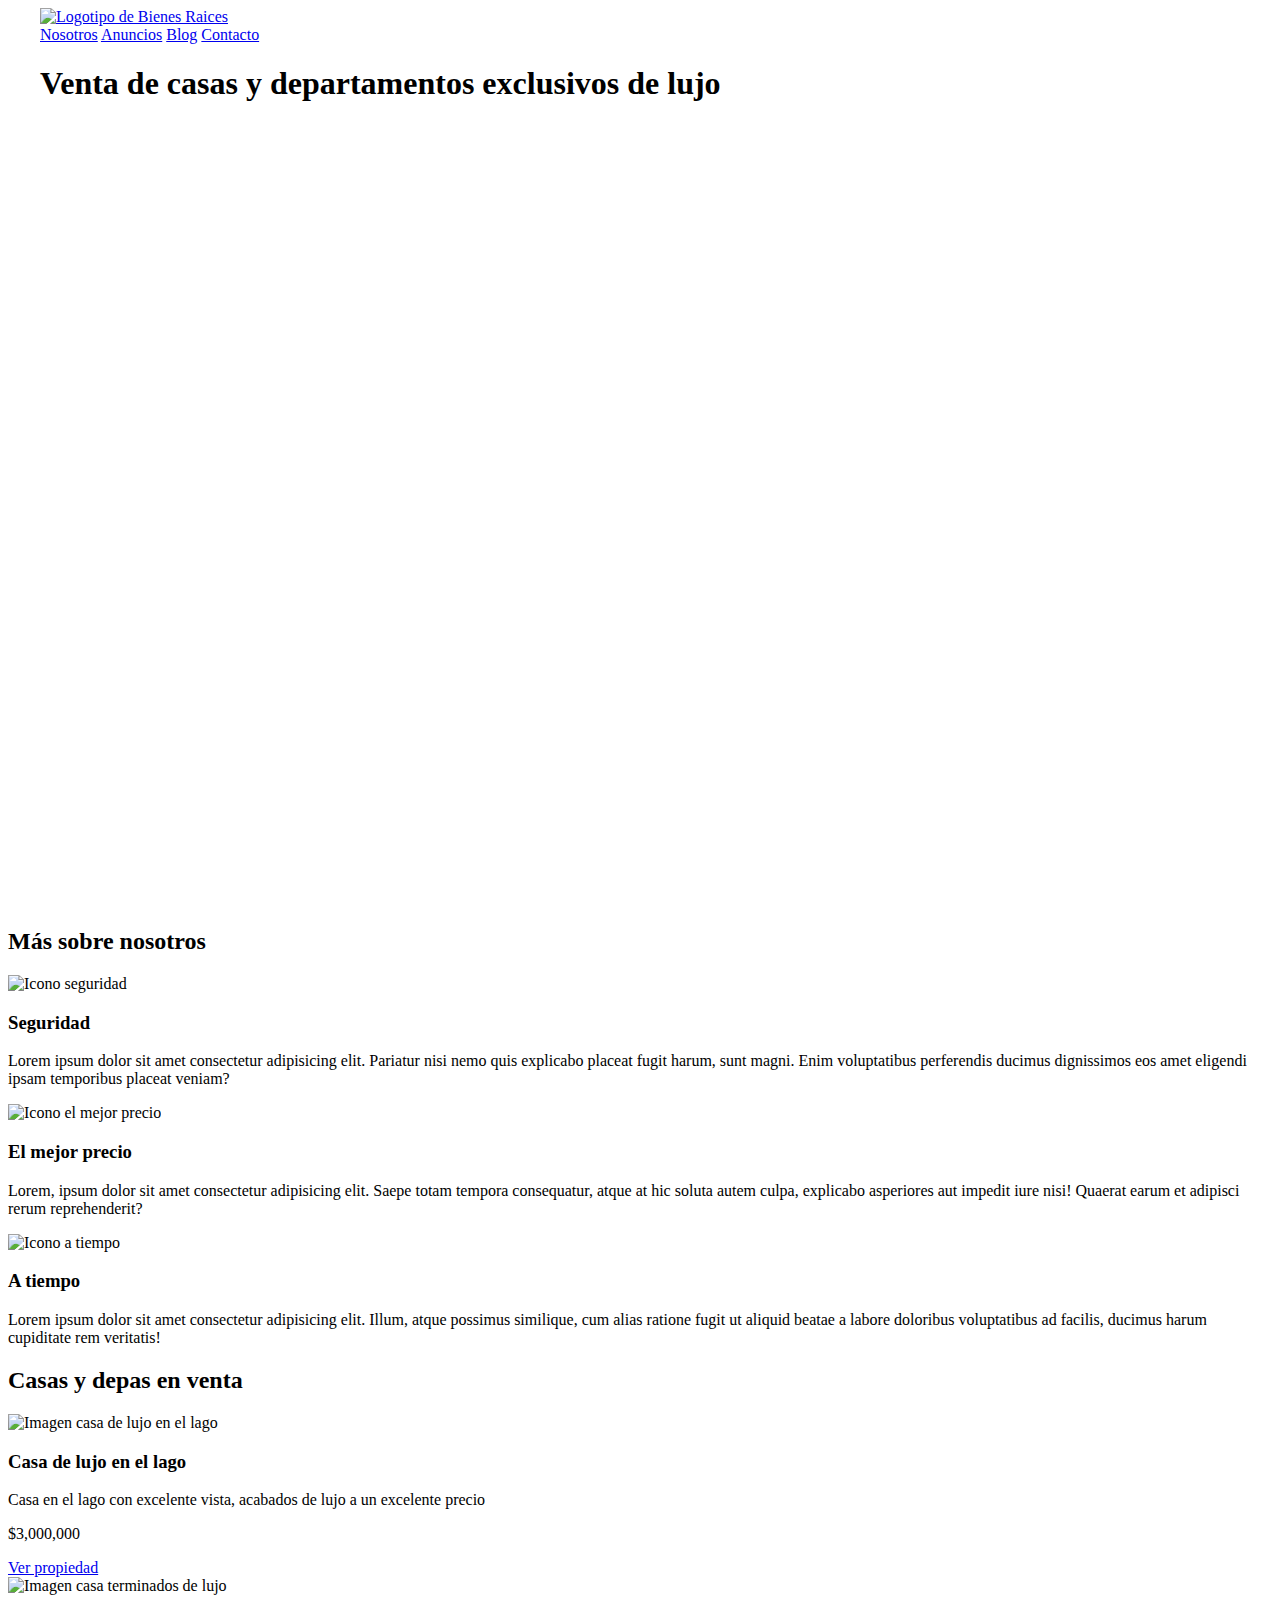
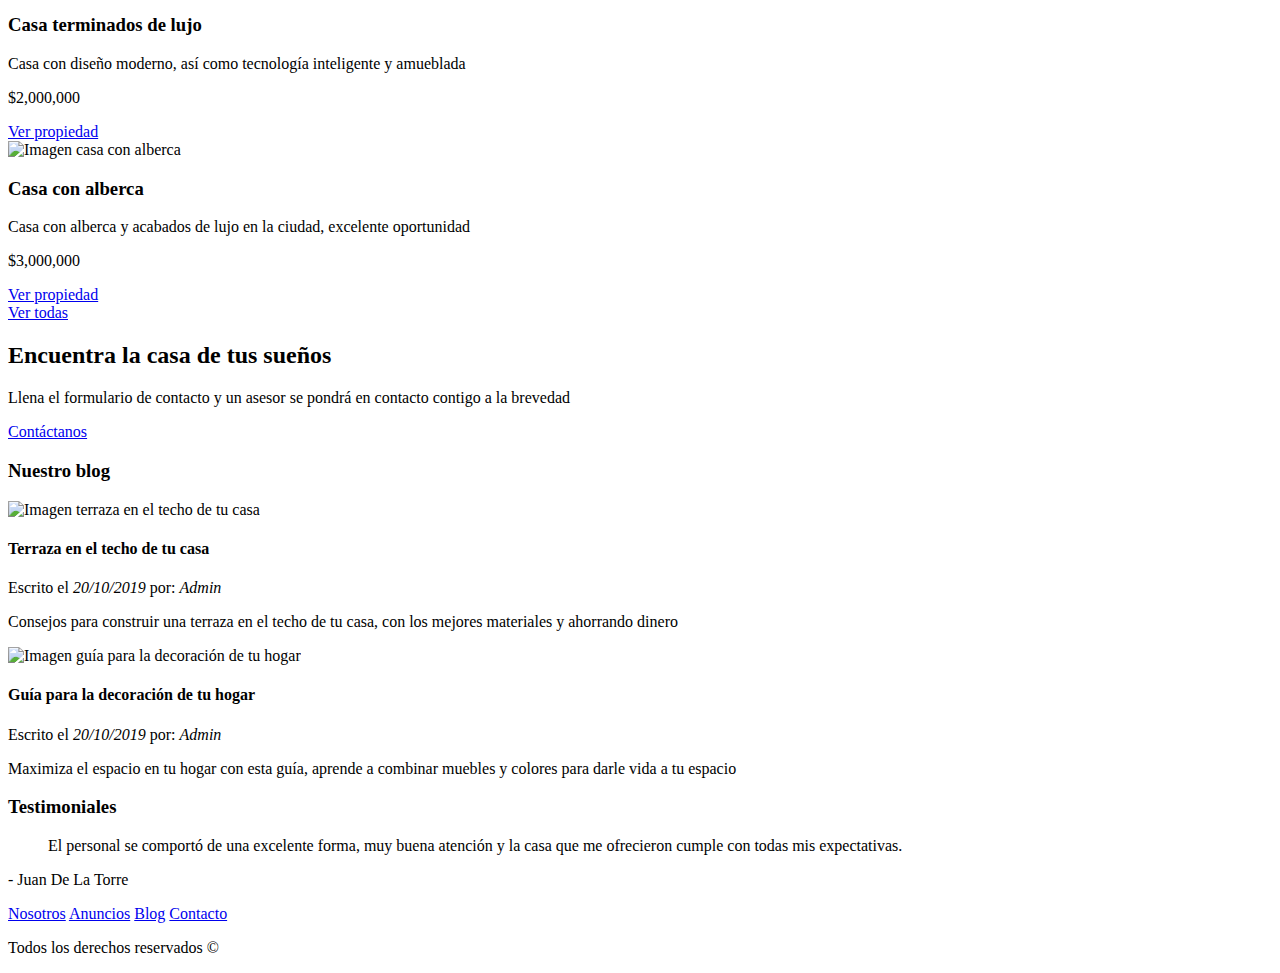
==== index.html @ c9dd0dba "Added CSS" ====
<!DOCTYPE html>
<html lang="en">
<head>
    <meta charset="UTF-8">
    <meta name="viewport" content="width=device-width, initial-scale=1.0">
    <title>Bienes Raices</title>
    <link rel="stylesheet" href="css/styles.css">
</head>
<body>
    <header class="site-header start">
        <div class="container">
            <div class="bar">
                <a href="/">
                    <img src="img/logo.svg" alt="Logotipo de Bienes Raices">
                </a>
                <nav>
                    <a href="nosotros.html">Nosotros</a>   
                    <a href="anuncios.html">Anuncios</a>
                    <a href="blog.html">Blog</a>
                    <a href="contacto.html">Contacto</a>
                </nav>
            </div>
            <h1>Venta de casas y departamentos exclusivos de lujo</h1>
        </div>
    </header>
    <section>
        <h2>Más sobre nosotros</h2>
        <div>
            <img src="/img/icono1.svg" alt="Icono seguridad">
            <h3 class="header">Seguridad</h3>
            <p>Lorem ipsum dolor sit amet consectetur adipisicing elit. Pariatur nisi nemo quis explicabo placeat fugit harum, sunt magni. Enim voluptatibus perferendis ducimus dignissimos eos amet eligendi ipsam temporibus placeat veniam?</p>
        </div>
        <div>
            <img src="/img/icono2.svg" alt="Icono el mejor precio">
            <h3 class="header">El mejor precio</h3>
            <p>Lorem, ipsum dolor sit amet consectetur adipisicing elit. Saepe totam tempora consequatur, atque at hic soluta autem culpa, explicabo asperiores aut impedit iure nisi! Quaerat earum et adipisci rerum reprehenderit?</p>
        </div>
        <div>
            <img src="/img/icono3.svg" alt="Icono a tiempo">
            <h3 class="header">A tiempo</h3>
            <p>Lorem ipsum dolor sit amet consectetur adipisicing elit. Illum, atque possimus similique, cum alias ratione fugit ut aliquid beatae a labore doloribus voluptatibus ad facilis, ducimus harum cupiditate rem veritatis!</p>
        </div>
    </section>
    <main>
        <h2>Casas y depas en venta</h2>
        <div>
            <img src="/img/anuncio1.jpg" alt="Imagen casa de lujo en el lago">
            <h3>Casa de lujo en el lago</h3>
            <p>Casa en el lago con excelente vista, acabados de lujo a un excelente precio</p>
            <p>$3,000,000</p>
            <a href="#">Ver propiedad</a>
        </div>
        <div>
            <img src="/img/anuncio2.jpg" alt="Imagen casa terminados de lujo">
            <h3>Casa terminados de lujo</h3>
            <p>Casa con diseño moderno, así como tecnología inteligente y amueblada</p>
            <p>$2,000,000</p>
            <a href="#">Ver propiedad</a>
        </div>
        <div>
            <img src="/img/anuncio3.jpg" alt="Imagen casa con alberca">
            <h3>Casa con alberca</h3>
            <p>Casa con alberca y acabados de lujo en la ciudad, excelente oportunidad</p>
            <p>$3,000,000</p>
            <a href="#">Ver propiedad</a>
        </div>
        <a href="anuncios.html">Ver todas</a>
    </main>
    <section>
        <h2>Encuentra la casa de tus sueños</h2>
        <p>Llena el formulario de contacto y un asesor se pondrá en contacto contigo a la brevedad</p>
        <a href="contacto.html">Contáctanos</a>
    </section>
    <section>
        <h3>Nuestro blog</h3>
        <article>
            <img src="/img/blog1.jpg" alt="Imagen terraza en el techo de tu casa">
            <h4>Terraza en el techo de tu casa</h4>
            <p>Escrito el <em>20/10/2019</em> por: <em>Admin</em></p>
            <p>Consejos para construir una terraza en el techo de tu casa, con los mejores materiales y ahorrando dinero</p>
        </article>
        <article>
            <img src="/img/blog2.jpg" alt="Imagen guía para la decoración de tu hogar">
            <h4>Guía para la decoración de tu hogar</h4>
            <p>Escrito el <em>20/10/2019</em> por: <em>Admin</em></p>
            <p>Maximiza el espacio en tu hogar con esta guía, aprende a combinar muebles y colores para darle vida a tu espacio</p>
        </article>
    </section>
    <section>
        <h3>Testimoniales</h3>
        <blockquote>El personal se comportó de una excelente forma, muy buena atención y la casa que me ofrecieron cumple con todas mis expectativas.</blockquote>
        <p>- Juan De La Torre</p>
    </section>
    <a href="nosotros.html">Nosotros</a>
    <a href="anuncios.html">Anuncios</a>
    <a href="blog.html">Blog</a>
    <a href="contacto.html">Contacto</a>
    <p>Todos los derechos reservados &copy;</p>
</body>
</html>
---- css/styles.css ----
.site-header.start {
    background-image: url(../img/header.jpg);
    background-position: center center;
    height: 100vh;
    min-height: 600px;
}

.container {
    max-width: 1200px;
    margin: 0 auto;
}
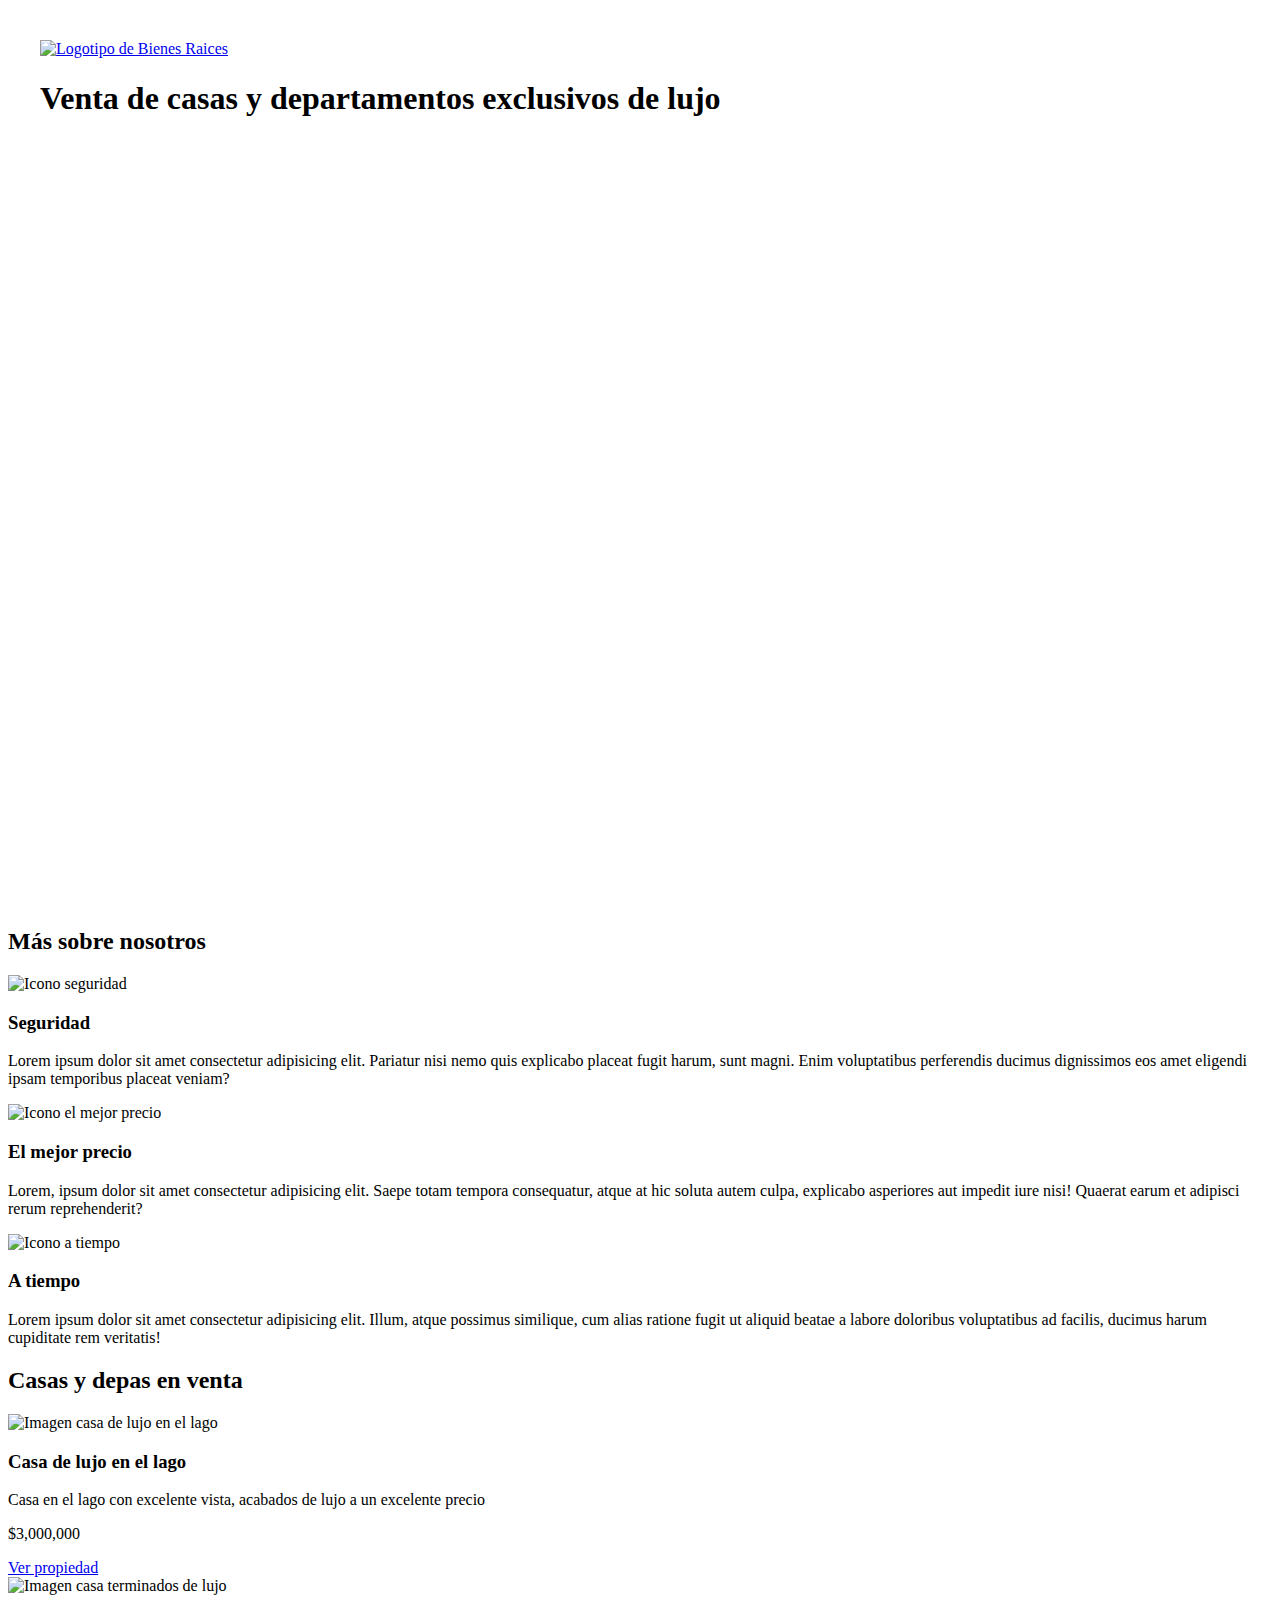
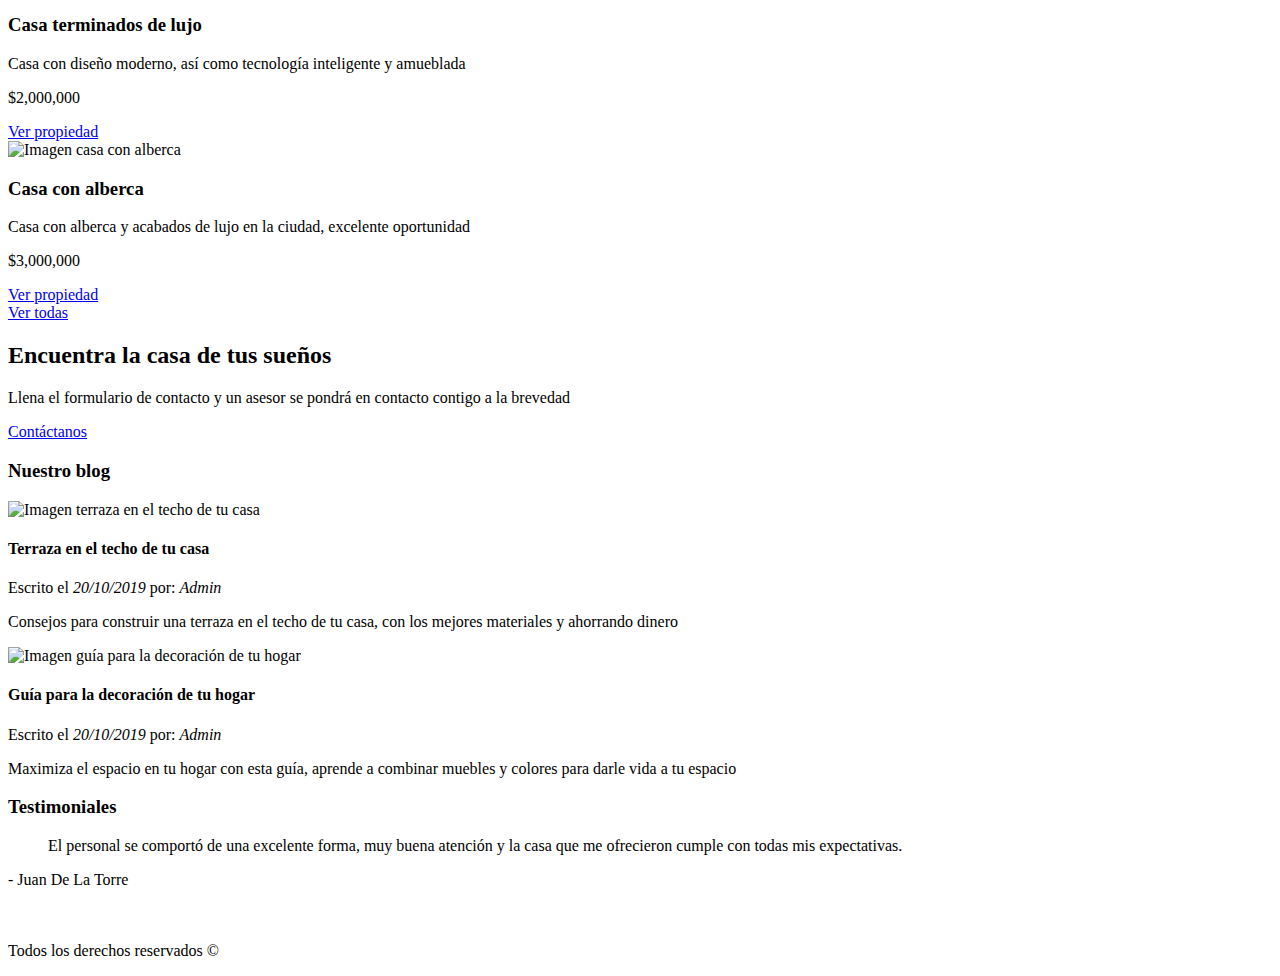
==== commit 04d11183: "Added sections and header style" ====
--- a/index.html
+++ b/index.html
@@ -13,7 +13,7 @@
                 <a href="/">
                     <img src="img/logo.svg" alt="Logotipo de Bienes Raices">
                 </a>
-                <nav>
+                <nav class="navigation">
                     <a href="nosotros.html">Nosotros</a>   
                     <a href="anuncios.html">Anuncios</a>
                     <a href="blog.html">Blog</a>
@@ -91,10 +91,14 @@
         <blockquote>El personal se comportó de una excelente forma, muy buena atención y la casa que me ofrecieron cumple con todas mis expectativas.</blockquote>
         <p>- Juan De La Torre</p>
     </section>
-    <a href="nosotros.html">Nosotros</a>
-    <a href="anuncios.html">Anuncios</a>
-    <a href="blog.html">Blog</a>
-    <a href="contacto.html">Contacto</a>
-    <p>Todos los derechos reservados &copy;</p>
+    <footer>
+        <nav class="navigation">
+            <a href="nosotros.html">Nosotros</a>
+            <a href="anuncios.html">Anuncios</a>
+            <a href="blog.html">Blog</a>
+            <a href="contacto.html">Contacto</a>
+        </nav>
+        <p>Todos los derechos reservados &copy;</p>
+    </footer>
 </body>
 </html>--- a/css/styles.css
+++ b/css/styles.css
@@ -1,6 +1,7 @@
 .site-header.start {
     background-image: url(../img/header.jpg);
     background-position: center center;
+    background-size: cover;
     height: 100vh;
     min-height: 600px;
 }
@@ -8,4 +9,26 @@
 .container {
     max-width: 1200px;
     margin: 0 auto;
+}
+
+.bar {
+    display: flex;
+    justify-content: space-between;
+    align-items: center;
+    padding-top: 30px;
+}
+
+.navigation a {
+    color: white;
+    text-decoration: none;
+    font-size: 18px;
+    margin-right: 20px;
+}
+
+.navigation a:last-of-type {
+    margin: 0;
+}
+
+.navigation a:hover {
+    color: #71b100;
 }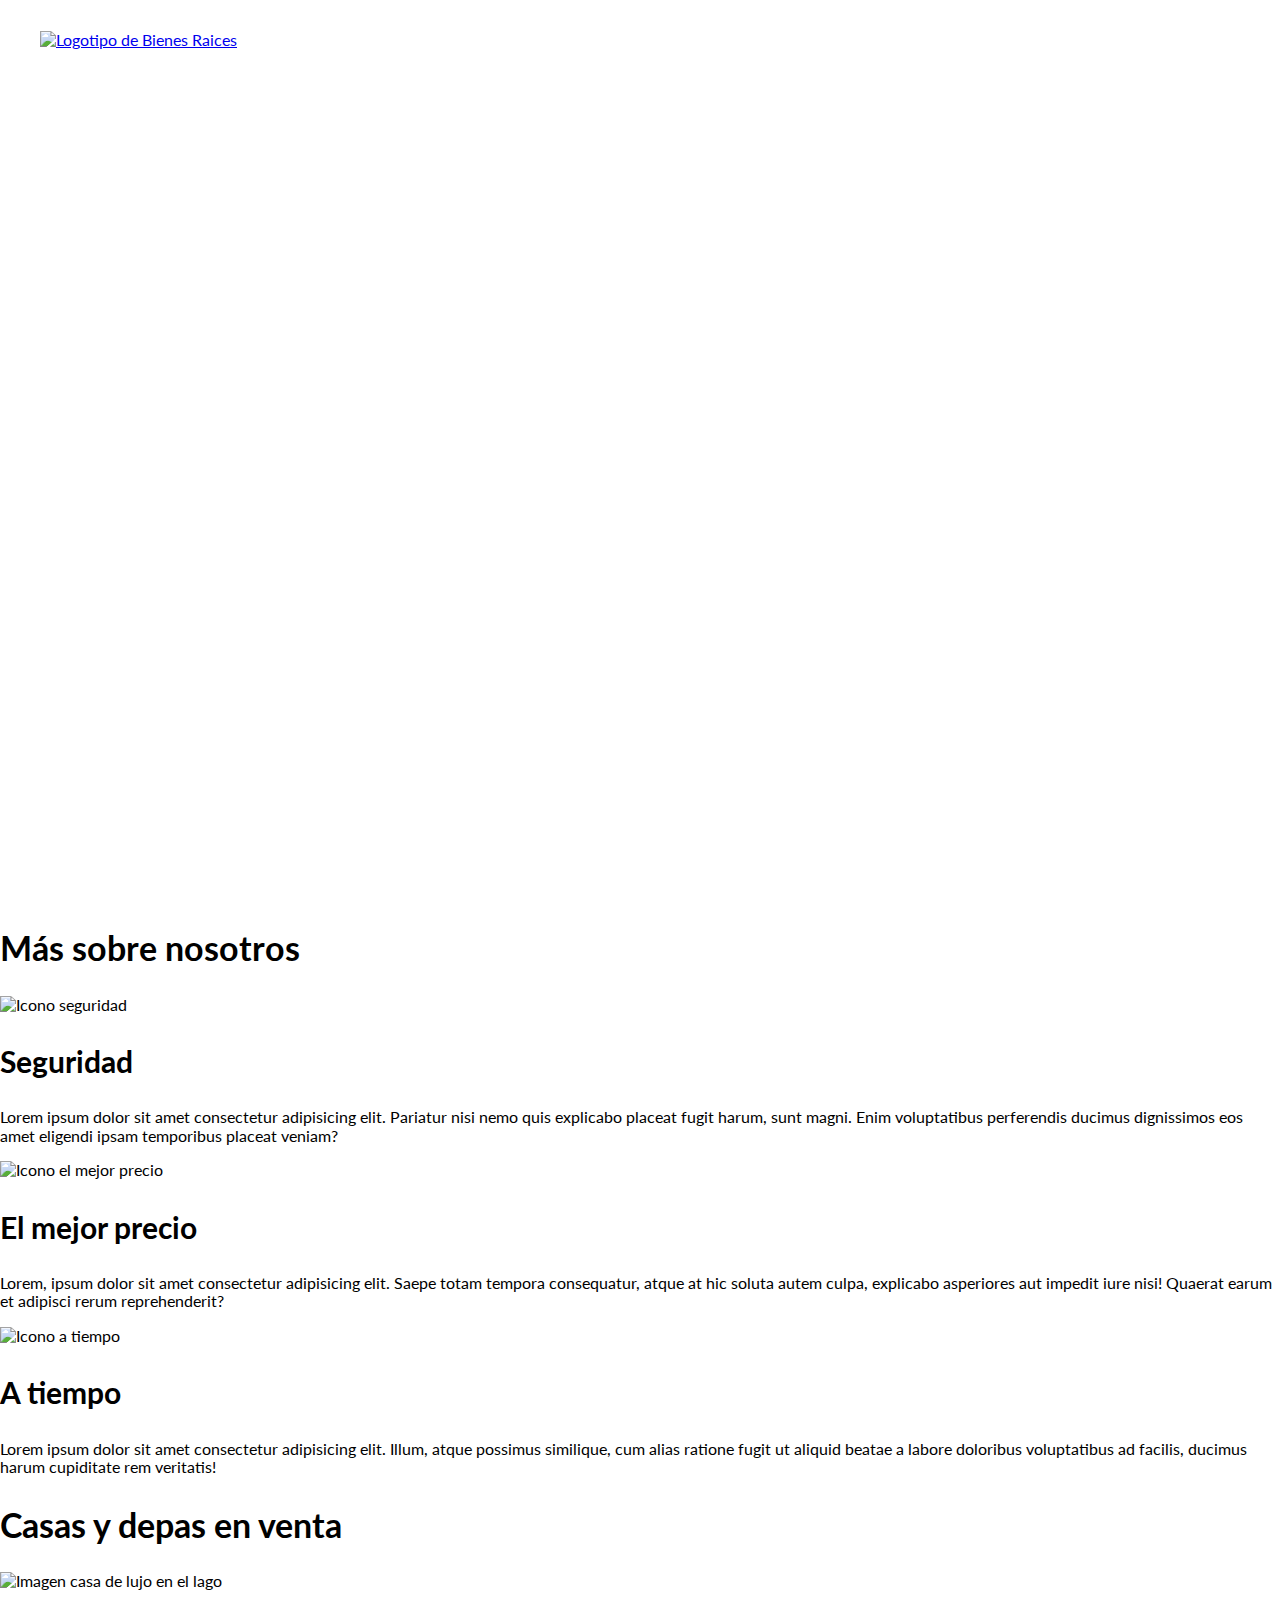
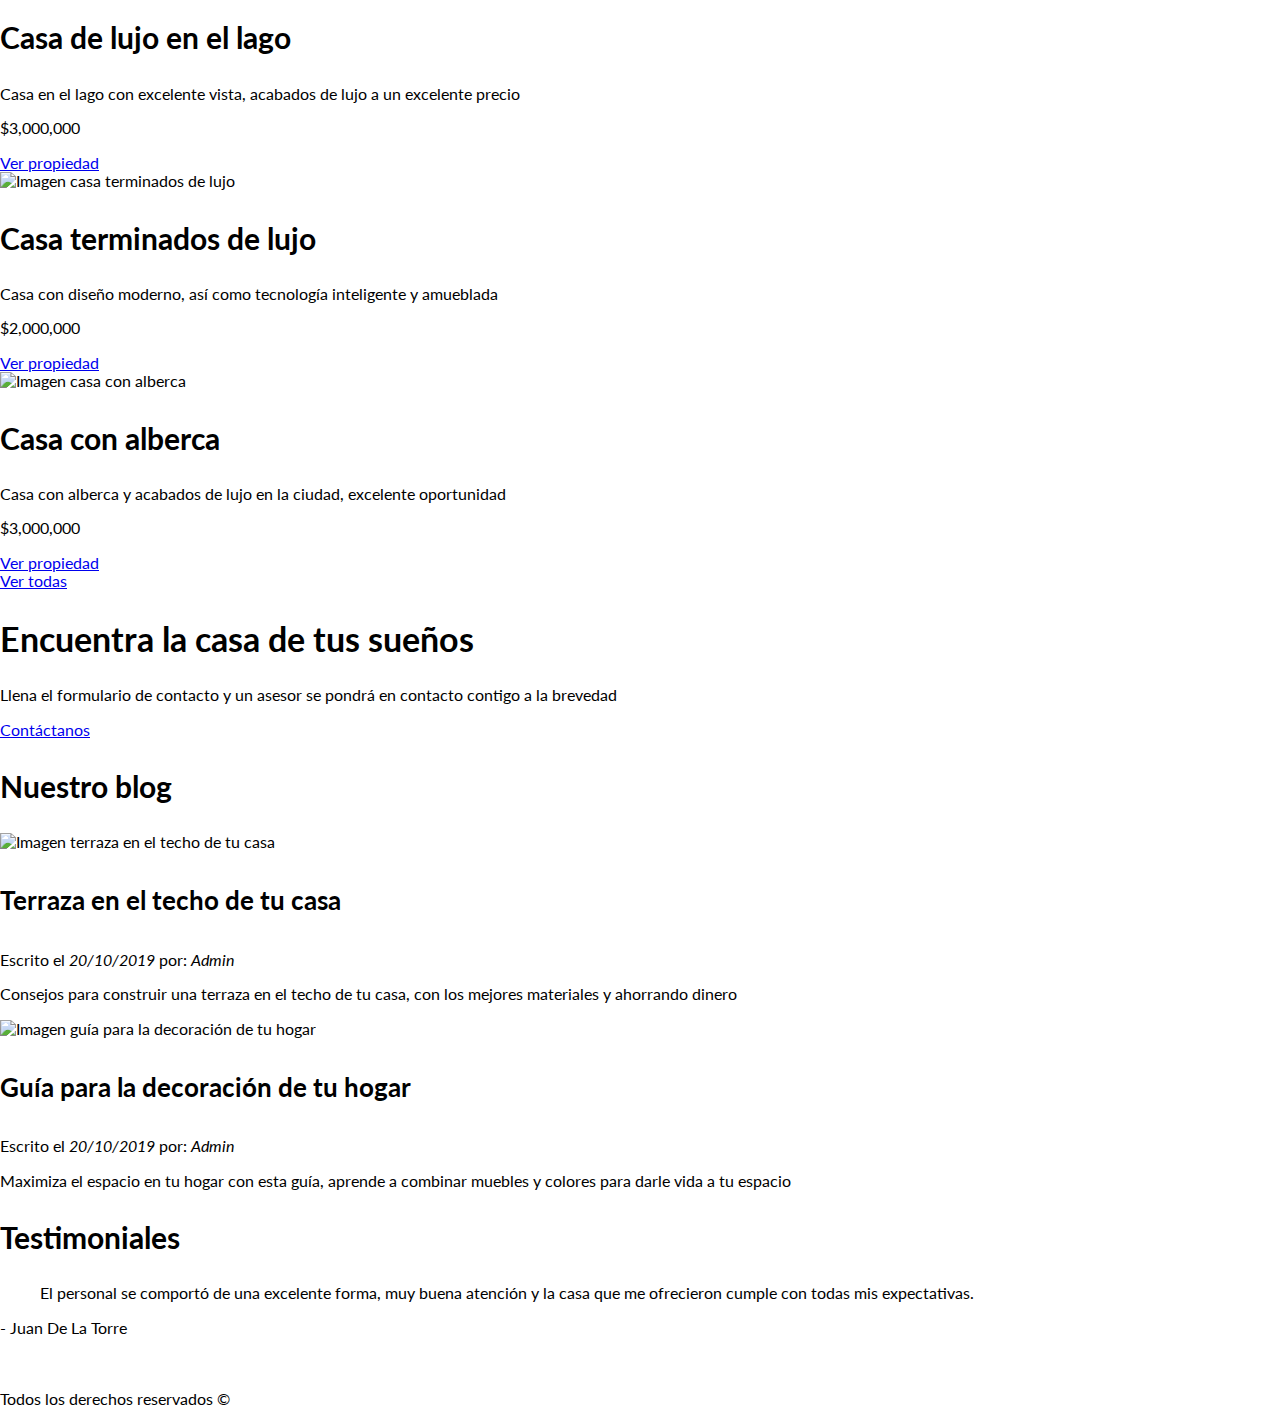
==== commit 72247af3: "Completed header implementation" ====
--- a/index.html
+++ b/index.html
@@ -4,11 +4,13 @@
     <meta charset="UTF-8">
     <meta name="viewport" content="width=device-width, initial-scale=1.0">
     <title>Bienes Raices</title>
+    <link rel="stylesheet" href="https://fonts.googleapis.com/css2?family=Lato:wght@300;400;700;900&display=swap">
+    <link rel="stylesheet" href="css/normalize.css">
     <link rel="stylesheet" href="css/styles.css">
 </head>
 <body>
     <header class="site-header start">
-        <div class="container">
+        <div class="container header-content">
             <div class="bar">
                 <a href="/">
                     <img src="img/logo.svg" alt="Logotipo de Bienes Raices">
--- a/css/styles.css
+++ b/css/styles.css
@@ -1,28 +1,67 @@
+html {
+    font-size: 62.5%;
+}
+
+body {
+    font-family: 'Lato', sans-serif;
+    font-size: 1.6rem;
+}
+
+h1 {
+    font-size: 3.8rem;
+}
+
+h2 {
+    font-size: 3.4rem;
+}
+
+h3 {
+    font-size: 3rem;
+}
+
+h4 {
+    font-size: 2.6rem;
+}
+
 .site-header.start {
     background-image: url(../img/header.jpg);
     background-position: center center;
     background-size: cover;
     height: 100vh;
-    min-height: 600px;
+    min-height: 60rem;
 }
 
 .container {
-    max-width: 1200px;
+    max-width: 120rem;
     margin: 0 auto;
+}
+
+.header-content {
+    height: 100%;
+    display: flex;
+    flex-direction: column;
+    justify-content: space-between;
+}
+
+.header-content h1 {
+    color: white;
+    padding-bottom: 2rem;
+    max-width: 60rem;
+    line-height: 2;
 }
 
 .bar {
     display: flex;
     justify-content: space-between;
     align-items: center;
-    padding-top: 30px;
+    padding-top: 3rem;
 }
 
 .navigation a {
     color: white;
     text-decoration: none;
-    font-size: 18px;
-    margin-right: 20px;
+    font-size: 1.8rem;
+    margin-right: 2rem;
 }
 
 .navigation a:last-of-type {
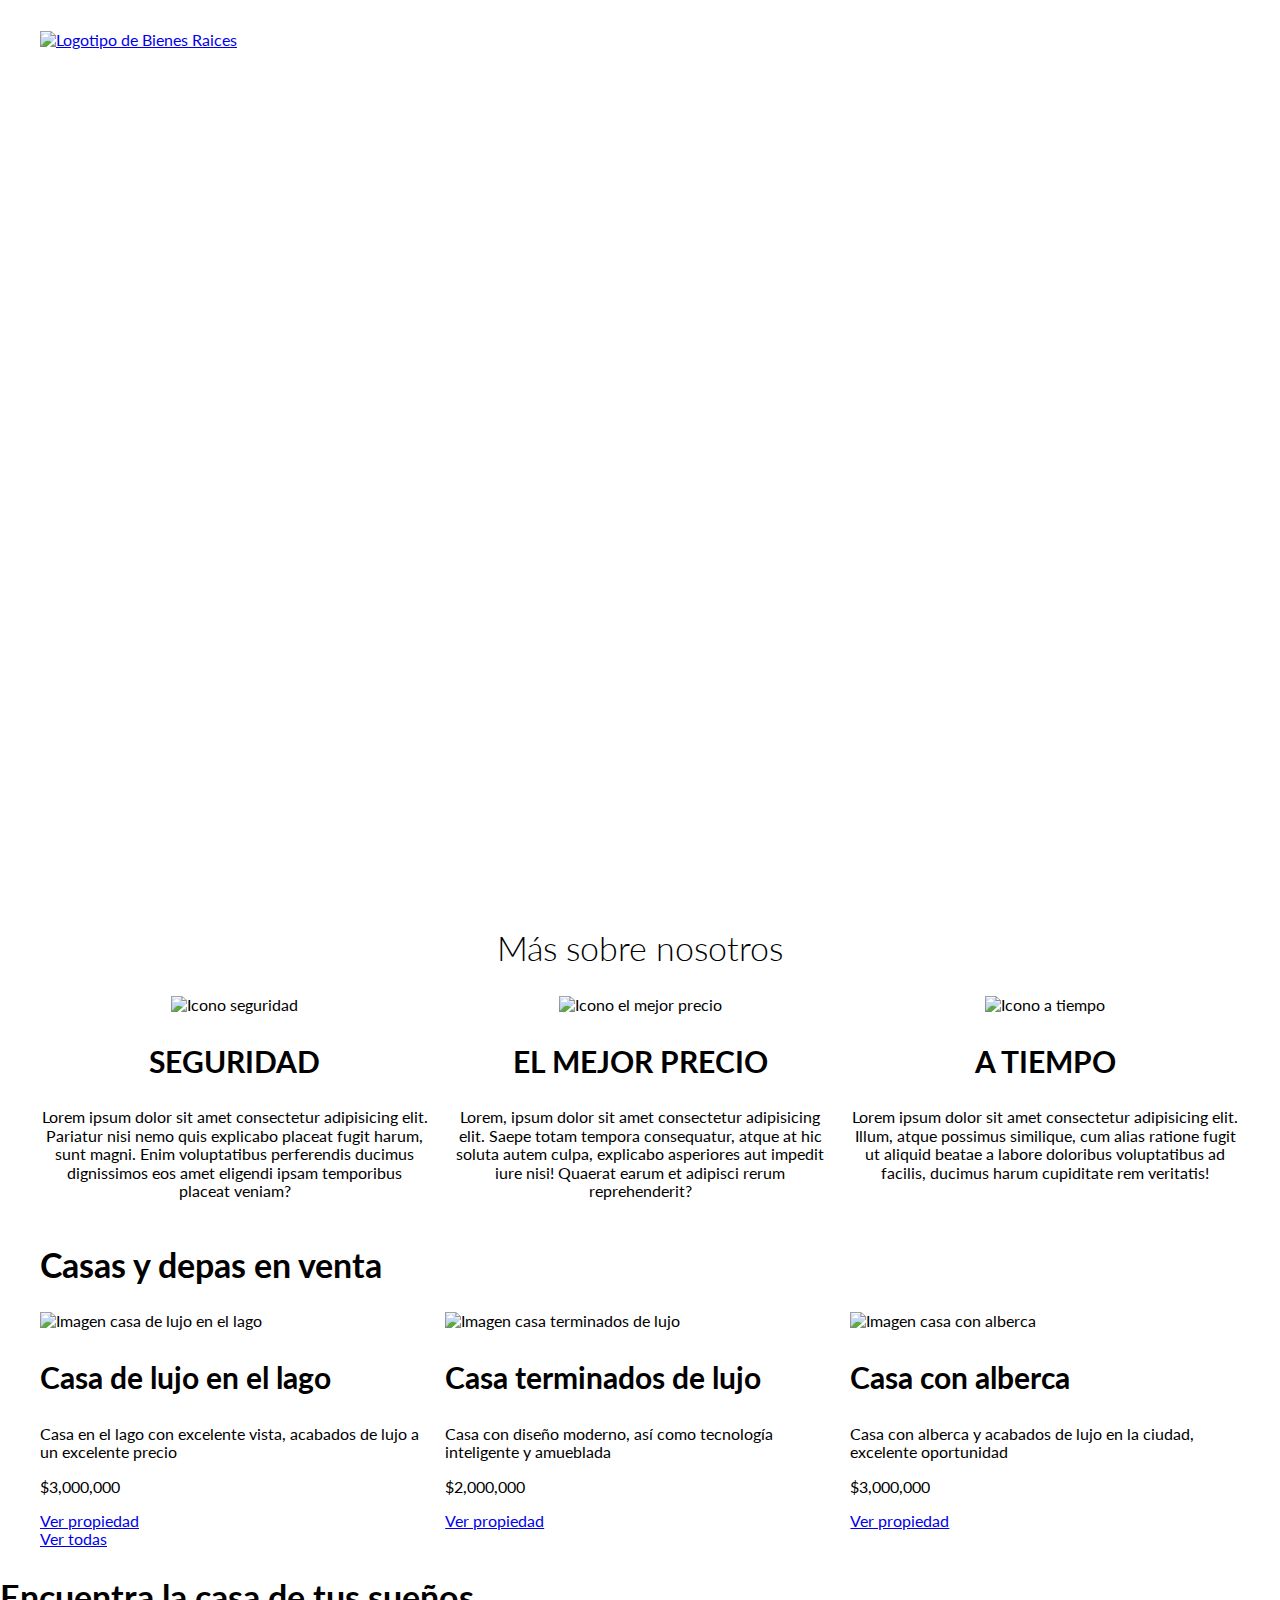
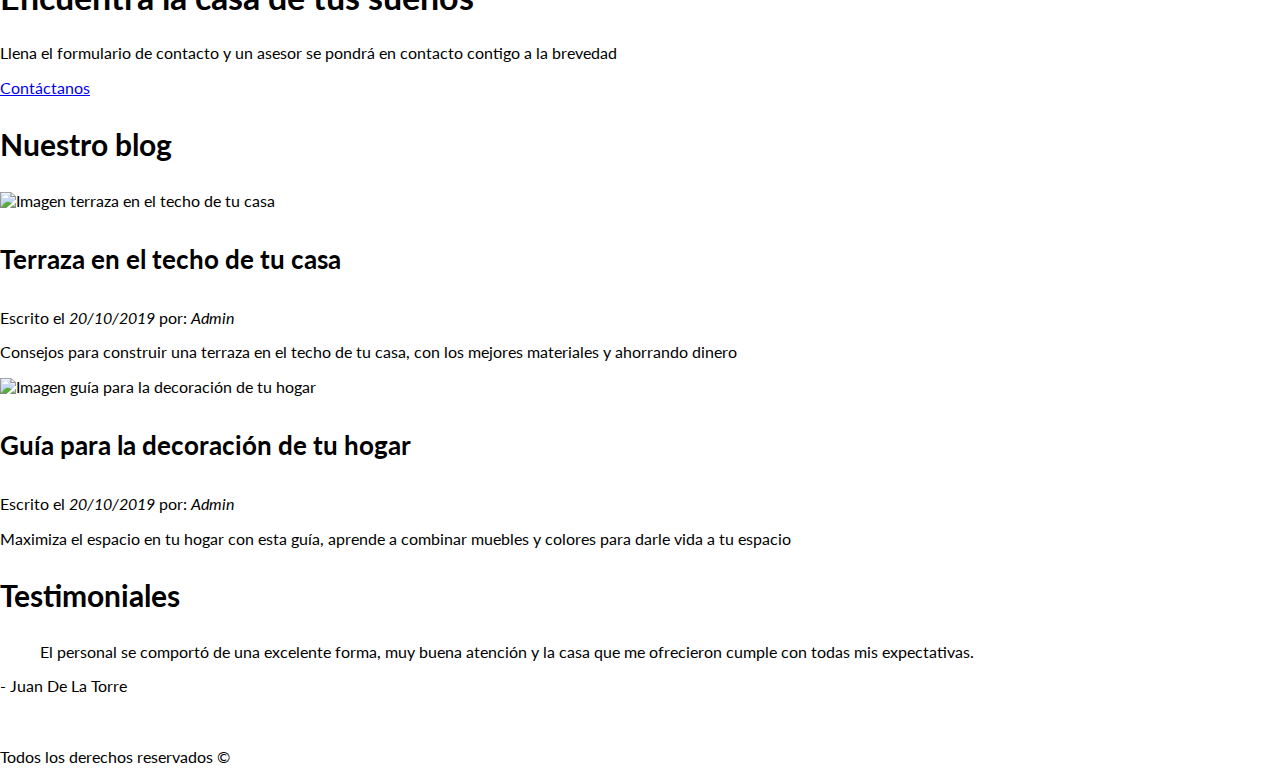
==== commit 9e0788ff: "Implemented apartments structure" ====
--- a/index.html
+++ b/index.html
@@ -25,46 +25,56 @@
             <h1>Venta de casas y departamentos exclusivos de lujo</h1>
         </div>
     </header>
-    <section>
-        <h2>Más sobre nosotros</h2>
-        <div>
-            <img src="/img/icono1.svg" alt="Icono seguridad">
-            <h3 class="header">Seguridad</h3>
-            <p>Lorem ipsum dolor sit amet consectetur adipisicing elit. Pariatur nisi nemo quis explicabo placeat fugit harum, sunt magni. Enim voluptatibus perferendis ducimus dignissimos eos amet eligendi ipsam temporibus placeat veniam?</p>
-        </div>
-        <div>
-            <img src="/img/icono2.svg" alt="Icono el mejor precio">
-            <h3 class="header">El mejor precio</h3>
-            <p>Lorem, ipsum dolor sit amet consectetur adipisicing elit. Saepe totam tempora consequatur, atque at hic soluta autem culpa, explicabo asperiores aut impedit iure nisi! Quaerat earum et adipisci rerum reprehenderit?</p>
-        </div>
-        <div>
-            <img src="/img/icono3.svg" alt="Icono a tiempo">
-            <h3 class="header">A tiempo</h3>
-            <p>Lorem ipsum dolor sit amet consectetur adipisicing elit. Illum, atque possimus similique, cum alias ratione fugit ut aliquid beatae a labore doloribus voluptatibus ad facilis, ducimus harum cupiditate rem veritatis!</p>
+    <section class="container section">
+        <h2 class="center-text fw-300">Más sobre nosotros</h2>
+        <div class="icons-nosotros">
+            <div class="icons">
+                <img src="/img/icono1.svg" alt="Icono seguridad">
+                <h3 class="header">Seguridad</h3>
+                <p>Lorem ipsum dolor sit amet consectetur adipisicing elit. Pariatur nisi nemo quis explicabo placeat fugit harum, sunt magni. Enim voluptatibus perferendis ducimus dignissimos eos amet eligendi ipsam temporibus placeat veniam?</p>
+            </div>
+            <div class="icons">
+                <img src="/img/icono2.svg" alt="Icono el mejor precio">
+                <h3 class="header">El mejor precio</h3>
+                <p>Lorem, ipsum dolor sit amet consectetur adipisicing elit. Saepe totam tempora consequatur, atque at hic soluta autem culpa, explicabo asperiores aut impedit iure nisi! Quaerat earum et adipisci rerum reprehenderit?</p>
+            </div>
+            <div class="icons">
+                <img src="/img/icono3.svg" alt="Icono a tiempo">
+                <h3 class="header">A tiempo</h3>
+                <p>Lorem ipsum dolor sit amet consectetur adipisicing elit. Illum, atque possimus similique, cum alias ratione fugit ut aliquid beatae a labore doloribus voluptatibus ad facilis, ducimus harum cupiditate rem veritatis!</p>
+            </div>
         </div>
     </section>
-    <main>
+    <main class="container section">
         <h2>Casas y depas en venta</h2>
-        <div>
-            <img src="/img/anuncio1.jpg" alt="Imagen casa de lujo en el lago">
-            <h3>Casa de lujo en el lago</h3>
-            <p>Casa en el lago con excelente vista, acabados de lujo a un excelente precio</p>
-            <p>$3,000,000</p>
-            <a href="#">Ver propiedad</a>
-        </div>
-        <div>
-            <img src="/img/anuncio2.jpg" alt="Imagen casa terminados de lujo">
-            <h3>Casa terminados de lujo</h3>
-            <p>Casa con diseño moderno, así como tecnología inteligente y amueblada</p>
-            <p>$2,000,000</p>
-            <a href="#">Ver propiedad</a>
-        </div>
-        <div>
-            <img src="/img/anuncio3.jpg" alt="Imagen casa con alberca">
-            <h3>Casa con alberca</h3>
-            <p>Casa con alberca y acabados de lujo en la ciudad, excelente oportunidad</p>
-            <p>$3,000,000</p>
-            <a href="#">Ver propiedad</a>
+        <div class="ad-container">
+            <div class="ad">
+                <img src="/img/anuncio1.jpg" alt="Imagen casa de lujo en el lago">
+                <div class="ad-content">
+                    <h3>Casa de lujo en el lago</h3>
+                    <p>Casa en el lago con excelente vista, acabados de lujo a un excelente precio</p>
+                    <p>$3,000,000</p>
+                    <a href="#">Ver propiedad</a>
+                </div>
+            </div>
+            <div class="ad">
+                <img src="/img/anuncio2.jpg" alt="Imagen casa terminados de lujo">
+                <div class="ad-content">
+                    <h3>Casa terminados de lujo</h3>
+                    <p>Casa con diseño moderno, así como tecnología inteligente y amueblada</p>
+                    <p>$2,000,000</p>
+                    <a href="#">Ver propiedad</a>
+                </div>
+            </div>
+            <div class="ad">
+                <img src="/img/anuncio3.jpg" alt="Imagen casa con alberca">
+                <div class="ad-content">
+                    <h3>Casa con alberca</h3>
+                    <p>Casa con alberca y acabados de lujo en la ciudad, excelente oportunidad</p>
+                    <p>$3,000,000</p>
+                    <a href="#">Ver propiedad</a>
+                </div>
+            </div>
         </div>
         <a href="anuncios.html">Ver todas</a>
     </main>
--- a/css/styles.css
+++ b/css/styles.css
@@ -21,6 +21,22 @@
 
 h4 {
     font-size: 2.6rem;
+}
+
+img {
+    max-width: 100%;
+}
+
+.section {
+    margin: 2rem 0
+}
+
+.center-text {
+    text-align: center;
+}
+
+.fw-300 {
+    font-weight: 300;
 }
 
 .site-header.start {
@@ -70,4 +86,27 @@
 
 .navigation a:hover {
     color: #71b100;
+}
+
+.icons-nosotros {
+    display: flex;
+    justify-content: space-between;
+}
+
+.icons {
+    flex-basis: calc(33.3% - 1rem);
+    text-align: center;
+}
+
+.icons h3 {
+    text-transform: uppercase;
+}
+
+.ad-container {
+    display: flex;
+    justify-content: space-between;
+}
+
+.ad {
+    flex-basis: calc(33.3% - 1rem);
 }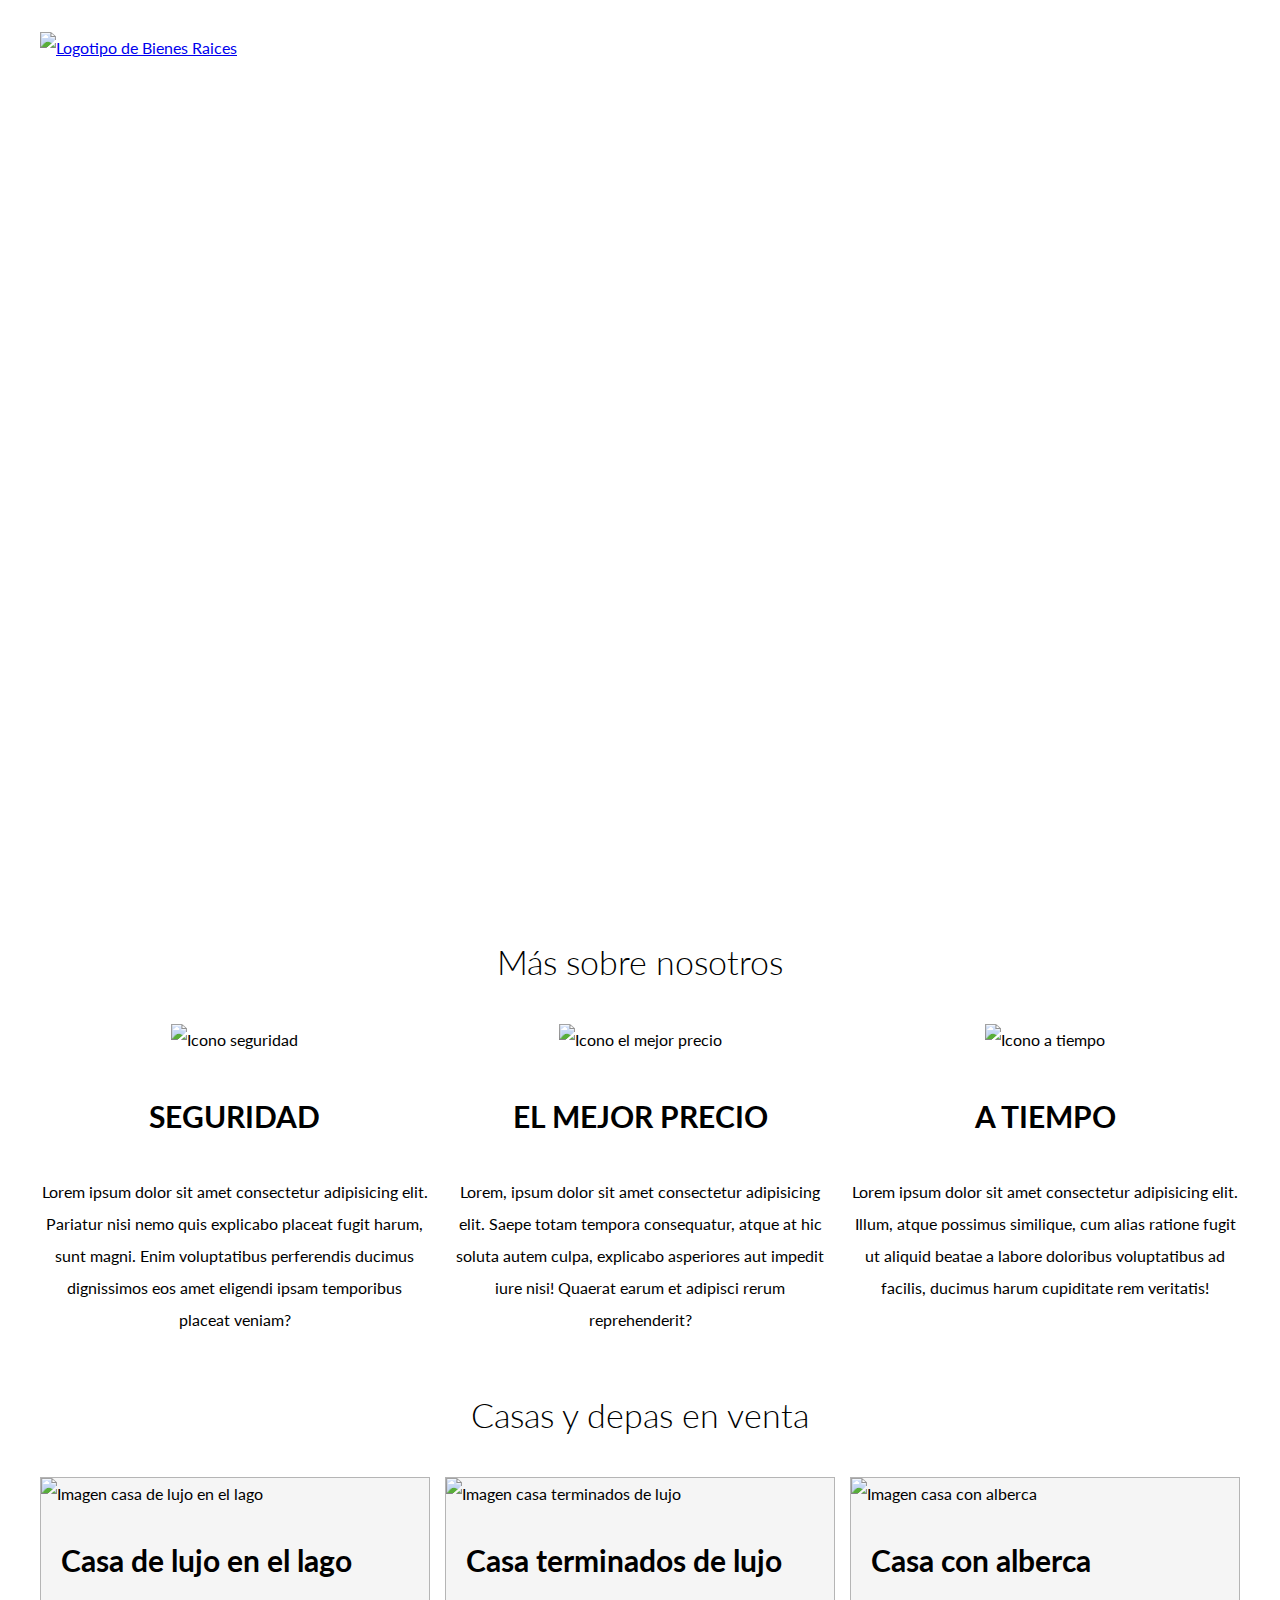
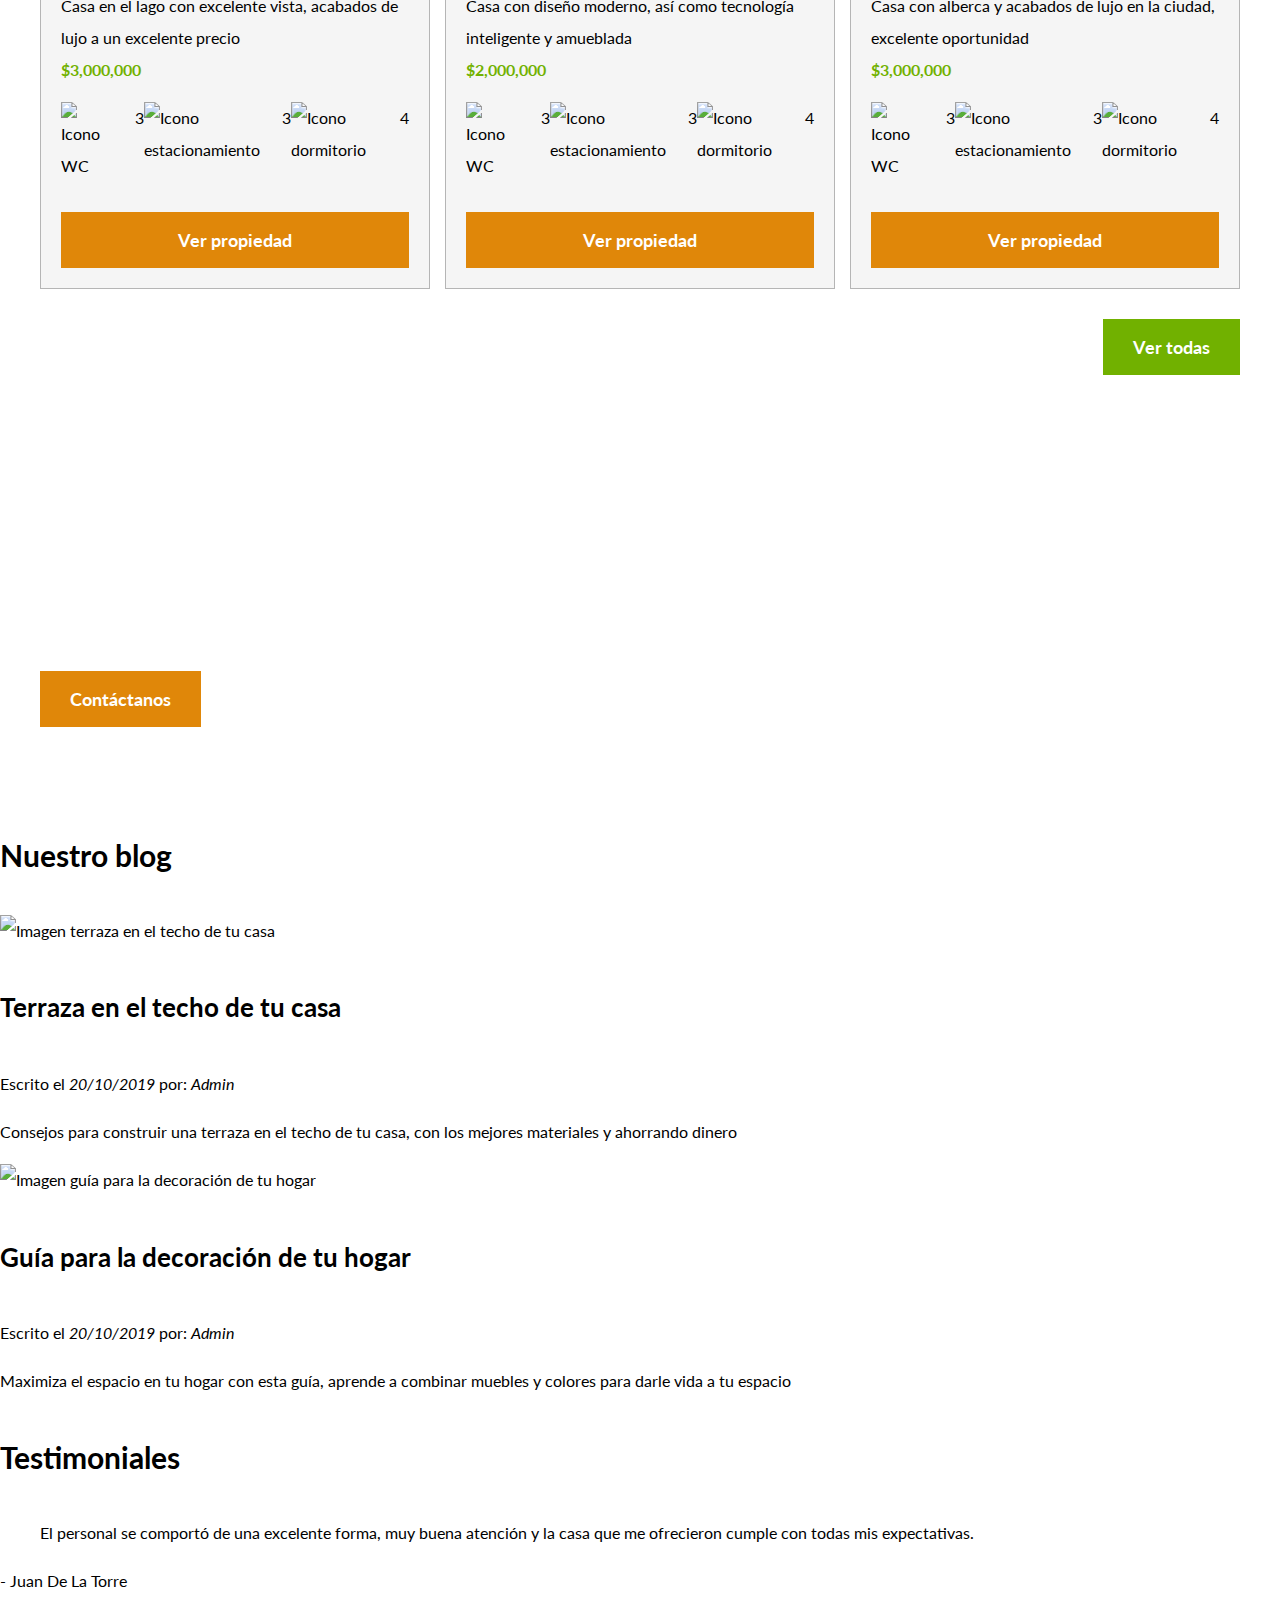
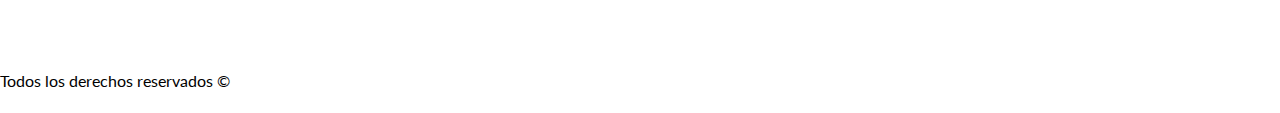
==== commit 79200b7f: "Implemented contact section" ====
--- a/index.html
+++ b/index.html
@@ -46,15 +46,29 @@
         </div>
     </section>
     <main class="container section">
-        <h2>Casas y depas en venta</h2>
+        <h2 class="center-text fw-300">Casas y depas en venta</h2>
         <div class="ad-container">
             <div class="ad">
                 <img src="/img/anuncio1.jpg" alt="Imagen casa de lujo en el lago">
                 <div class="ad-content">
                     <h3>Casa de lujo en el lago</h3>
                     <p>Casa en el lago con excelente vista, acabados de lujo a un excelente precio</p>
-                    <p>$3,000,000</p>
-                    <a href="#">Ver propiedad</a>
+                    <p class="price">$3,000,000</p>
+                    <ul class="icons-features">
+                        <li>
+                            <img src="/img/icono_wc.svg" alt="Icono WC">
+                            <p>3</p>
+                        </li>
+                        <li>
+                            <img src="/img/icono_estacionamiento.svg" alt="Icono estacionamiento">
+                            <p>3</p>
+                        </li>
+                        <li>
+                            <img src="/img/icono_dormitorio.svg" alt="Icono dormitorio">
+                            <p>4</p>
+                        </li>
+                    </ul>
+                    <a href="#" class="button button-orange display-block">Ver propiedad</a>
                 </div>
             </div>
             <div class="ad">
@@ -62,8 +76,22 @@
                 <div class="ad-content">
                     <h3>Casa terminados de lujo</h3>
                     <p>Casa con diseño moderno, así como tecnología inteligente y amueblada</p>
-                    <p>$2,000,000</p>
-                    <a href="#">Ver propiedad</a>
+                    <p class="price">$2,000,000</p>
+                    <ul class="icons-features">
+                        <li>
+                            <img src="/img/icono_wc.svg" alt="Icono WC">
+                            <p>3</p>
+                        </li>
+                        <li>
+                            <img src="/img/icono_estacionamiento.svg" alt="Icono estacionamiento">
+                            <p>3</p>
+                        </li>
+                        <li>
+                            <img src="/img/icono_dormitorio.svg" alt="Icono dormitorio">
+                            <p>4</p>
+                        </li>
+                    </ul>
+                    <a href="#" class="button button-orange display-block">Ver propiedad</a>
                 </div>
             </div>
             <div class="ad">
@@ -71,17 +99,35 @@
                 <div class="ad-content">
                     <h3>Casa con alberca</h3>
                     <p>Casa con alberca y acabados de lujo en la ciudad, excelente oportunidad</p>
-                    <p>$3,000,000</p>
-                    <a href="#">Ver propiedad</a>
+                    <p class="price">$3,000,000</p>
+                    <ul class="icons-features">
+                        <li>
+                            <img src="/img/icono_wc.svg" alt="Icono WC">
+                            <p>3</p>
+                        </li>
+                        <li>
+                            <img src="/img/icono_estacionamiento.svg" alt="Icono estacionamiento">
+                            <p>3</p>
+                        </li>
+                        <li>
+                            <img src="/img/icono_dormitorio.svg" alt="Icono dormitorio">
+                            <p>4</p>
+                        </li>
+                    </ul>
+                    <a href="#" class="button button-orange display-block">Ver propiedad</a>
                 </div>
             </div>
         </div>
-        <a href="anuncios.html">Ver todas</a>
+        <div class="view-all">
+            <a href="anuncios.html" class="button button-green">Ver todas</a>
+        </div>
     </main>
-    <section>
-        <h2>Encuentra la casa de tus sueños</h2>
-        <p>Llena el formulario de contacto y un asesor se pondrá en contacto contigo a la brevedad</p>
-        <a href="contacto.html">Contáctanos</a>
+    <section class="section contact-image">
+        <div class="container contact-content">
+            <h2>Encuentra la casa de tus sueños</h2>
+            <p>Llena el formulario de contacto y un asesor se pondrá en contacto contigo a la brevedad</p>
+            <a href="contacto.html" class="button button-orange">Contáctanos</a>
+        </div>
     </section>
     <section>
         <h3>Nuestro blog</h3>
--- a/css/styles.css
+++ b/css/styles.css
@@ -1,10 +1,18 @@
 html {
+    box-sizing: border-box;
     font-size: 62.5%;
+}
+
+*,
+*:before,
+*:after {
+    box-sizing: inherit;
 }
 
 body {
     font-family: 'Lato', sans-serif;
     font-size: 1.6rem;
+    line-height: 2
 }
 
 h1 {
@@ -37,6 +45,29 @@
 
 .fw-300 {
     font-weight: 300;
+}
+
+.display-block {
+    display: block!important;
+}
+
+.button {
+    color: white;
+    font-weight: 700;
+    text-decoration: none;
+    font-size: 1.8rem;
+    padding: 1rem 3rem;
+    margin-top: 3rem;
+    display: inline-block;
+    text-align: center;
+}
+
+.button-orange {
+    background-color: #e08709;
+}
+
+.button-green {
+    background-color: #71b100;
 }
 
 .site-header.start {
@@ -109,4 +140,58 @@
 
 .ad {
     flex-basis: calc(33.3% - 1rem);
+    border: 1px solid #b5b5b5;
+    background-color: #f5f5f5;
+}
+
+.ad-content {
+    padding: 2rem;
+}
+
+.ad-content h3,
+.ad-content p {
+    margin: 0
+}
+
+.price {
+    color: #71b100;
+    font-weight: 700;
+}
+
+.view-all {
+    display: flex;
+    justify-content: flex-end;
+}
+
+.contact-image {
+    background-image: url(../img/encuentra.jpg);
+    background-position: center center;
+    background-size: cover;
+    height: 40rem;
+    display: flex;
+    align-items: center;
+}
+
+.contact-content {
+    flex: 1;
+    color: white;
+}
+
+.contact-content p {
+    font-size: 1.8rem;
+}
+
+.icons-features {
+    list-style: none;
+    padding: 0;
+    display: flex;
+    justify-content: space-evenly;
+}
+
+.icons-features li {
+    display: flex;
+}
+
+.icons-features li img {
+    margin-right: 2rem;
 }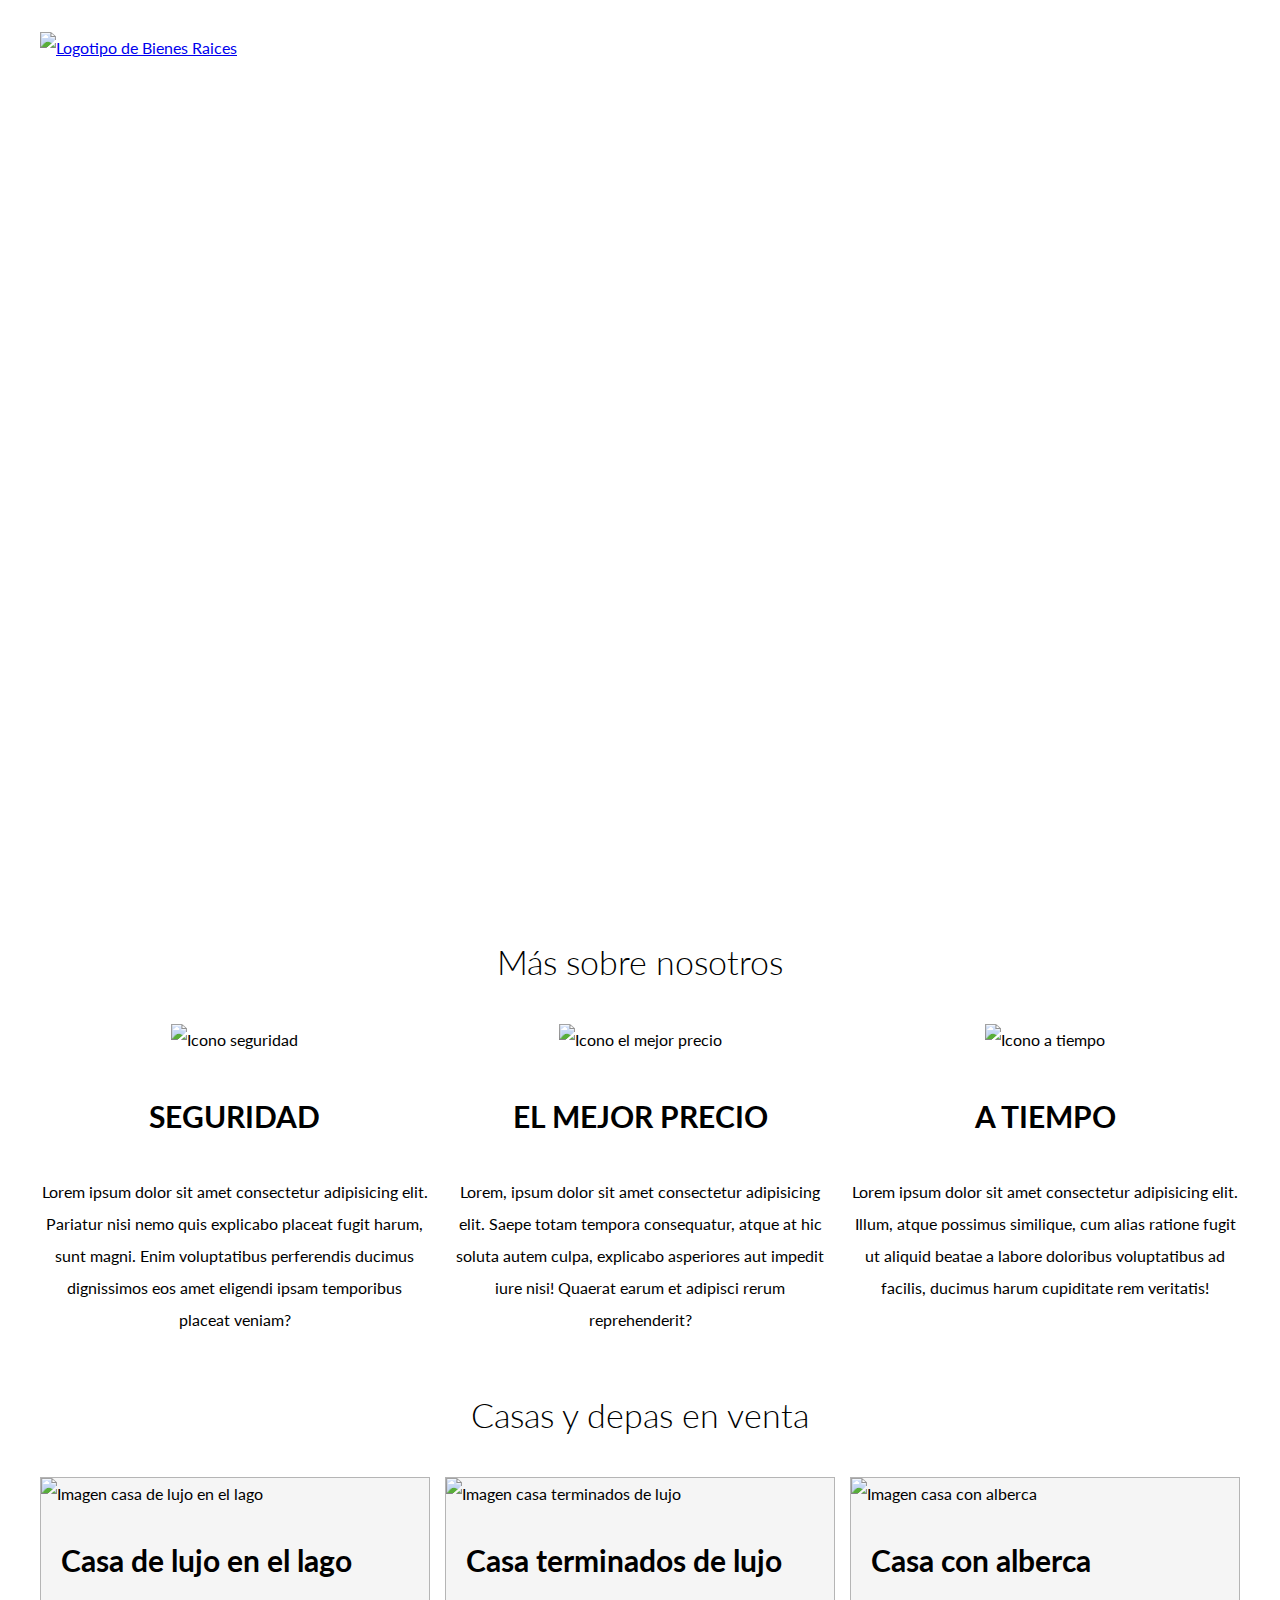
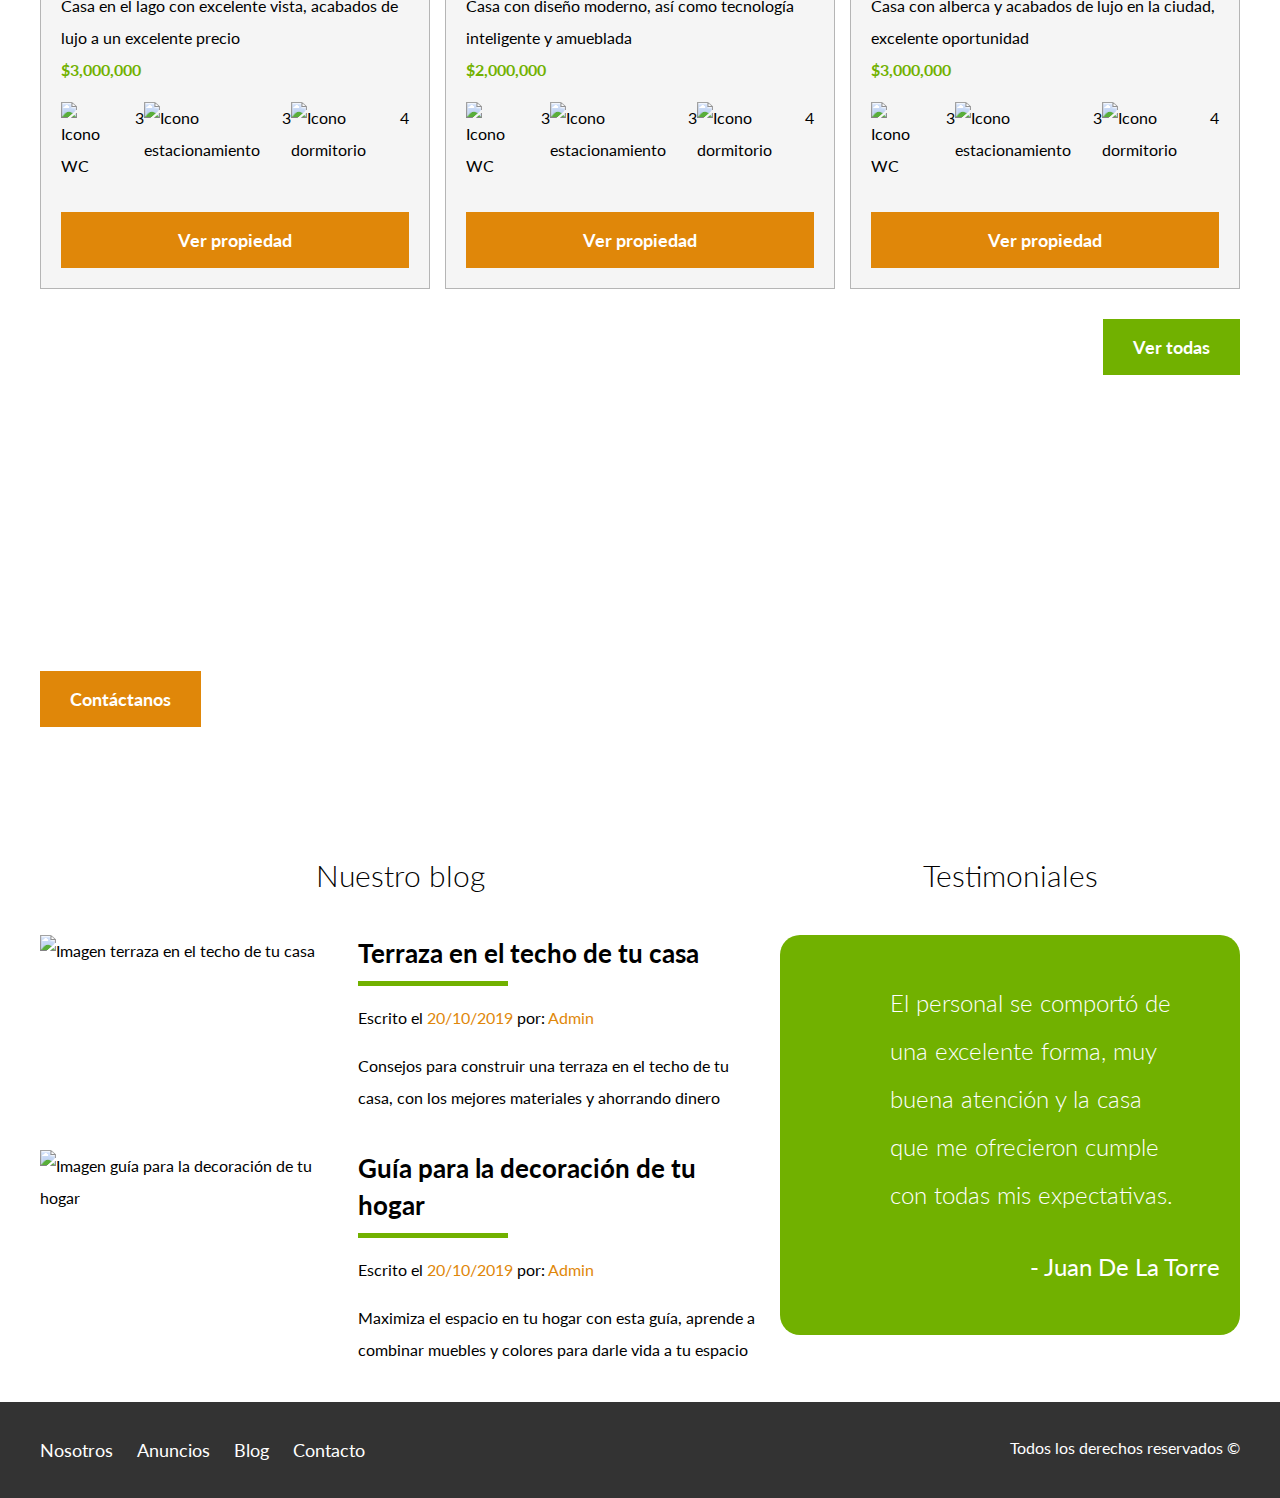
==== commit 57262253: "Completed main page implementation" ====
--- a/index.html
+++ b/index.html
@@ -129,34 +129,52 @@
             <a href="contacto.html" class="button button-orange">Contáctanos</a>
         </div>
     </section>
-    <section>
-        <h3>Nuestro blog</h3>
-        <article>
-            <img src="/img/blog1.jpg" alt="Imagen terraza en el techo de tu casa">
-            <h4>Terraza en el techo de tu casa</h4>
-            <p>Escrito el <em>20/10/2019</em> por: <em>Admin</em></p>
-            <p>Consejos para construir una terraza en el techo de tu casa, con los mejores materiales y ahorrando dinero</p>
-        </article>
-        <article>
-            <img src="/img/blog2.jpg" alt="Imagen guía para la decoración de tu hogar">
-            <h4>Guía para la decoración de tu hogar</h4>
-            <p>Escrito el <em>20/10/2019</em> por: <em>Admin</em></p>
-            <p>Maximiza el espacio en tu hogar con esta guía, aprende a combinar muebles y colores para darle vida a tu espacio</p>
-        </article>
-    </section>
-    <section>
-        <h3>Testimoniales</h3>
-        <blockquote>El personal se comportó de una excelente forma, muy buena atención y la casa que me ofrecieron cumple con todas mis expectativas.</blockquote>
-        <p>- Juan De La Torre</p>
-    </section>
-    <footer>
-        <nav class="navigation">
-            <a href="nosotros.html">Nosotros</a>
-            <a href="anuncios.html">Anuncios</a>
-            <a href="blog.html">Blog</a>
-            <a href="contacto.html">Contacto</a>
-        </nav>
-        <p>Todos los derechos reservados &copy;</p>
+    <div class="container section bottom-section">
+        <section class="blog">
+            <h3 class="center-text fw-300">Nuestro blog</h3>
+            <article class="blog-post">
+                <div class="image">
+                    <img src="/img/blog1.jpg" alt="Imagen terraza en el techo de tu casa">
+                </div>
+                <div class="blog-text">
+                    <a href="#">
+                        <h4>Terraza en el techo de tu casa</h4>
+                    </a>
+                    <p>Escrito el <span>20/10/2019</span> por: <span>Admin</span></p>
+                    <p>Consejos para construir una terraza en el techo de tu casa, con los mejores materiales y ahorrando dinero</p>
+                </div>
+            </article class="blog-post">
+            <article class="blog-post">
+                <div class="image">
+                    <img src="/img/blog2.jpg" alt="Imagen guía para la decoración de tu hogar">
+                </div>
+                <div class="blog-text">
+                    <a href="#">
+                        <h4>Guía para la decoración de tu hogar</h4>
+                    </a>
+                    <p>Escrito el <span>20/10/2019</span> por: <span>Admin</span></p>
+                    <p>Maximiza el espacio en tu hogar con esta guía, aprende a combinar muebles y colores para darle vida a tu espacio</p>
+                </div>
+            </article>
+        </section>
+        <section class="tokens">
+            <h3 class="center-text fw-300">Testimoniales</h3>
+            <div class="token">
+                <blockquote>El personal se comportó de una excelente forma, muy buena atención y la casa que me ofrecieron cumple con todas mis expectativas.</blockquote>
+                <p>- Juan De La Torre</p>
+            </div>
+        </section>
+    </div>
+    <footer class="site-footer section">
+        <div class="container footer-container">
+            <nav class="navigation">
+                <a href="nosotros.html">Nosotros</a>
+                <a href="anuncios.html">Anuncios</a>
+                <a href="blog.html">Blog</a>
+                <a href="contacto.html">Contacto</a>
+            </nav>
+            <p class="copyright">Todos los derechos reservados &copy;</p>
+        </div>
     </footer>
 </body>
 </html>--- a/css/styles.css
+++ b/css/styles.css
@@ -194,4 +194,102 @@
 
 .icons-features li img {
     margin-right: 2rem;
+}
+
+.bottom-section {
+    display: flex;
+    justify-content: space-between;
+}
+
+.bottom-section .blog {
+    flex-basis: 60%;
+}
+
+.bottom-section .tokens {
+    flex-basis: calc(40% - 2rem)
+}
+
+.blog-post {
+    display: flex;
+    justify-content: space-between;
+    margin-bottom: 2rem;
+}
+
+.blog-post:last-of-type {
+    margin-bottom: 0;
+}
+
+.blog-post .image {
+    flex-basis: 40%;
+}
+
+.blog-post .blog-text {
+    flex-basis: calc(60% - 3rem)
+}
+
+.blog-text h4 {
+    margin: 0;
+    line-height: 1.4;
+}
+
+.blog-text a {
+    color: black;
+    text-decoration: none;
+}
+
+.blog-text h4::after {
+    content: '';
+    display: block;
+    width: 15rem;
+    height: 0.5rem;
+    background-color: #71b100;
+    margin-top: 1rem;
+}
+
+.blog-text span {
+    color: #e08709
+}
+
+.token {
+    background-color: #71b100;
+    font-size: 2.4rem;
+    padding: 2rem;
+    color: white;
+    border-radius: 2rem;
+}
+
+.token p {
+    text-align: right;
+}
+
+.token blockquote::before {
+    content: '';
+    background-image: url(../img/comilla.svg);
+    display: block;
+    width: 4rem;
+    height: 4rem;
+    position: absolute;
+    left: -2rem;
+}
+
+.token blockquote {
+    position: relative;
+    padding-left: 5rem;
+    font-weight: 300;
+}
+
+.site-footer {
+    background-color: #333333;
+    margin-bottom: 0;
+}
+
+.footer-container {
+    padding: 3rem 0;
+    display: flex;
+    justify-content: space-between;
+}
+
+.copyright {
+    margin: 0;
+    color: white;
 }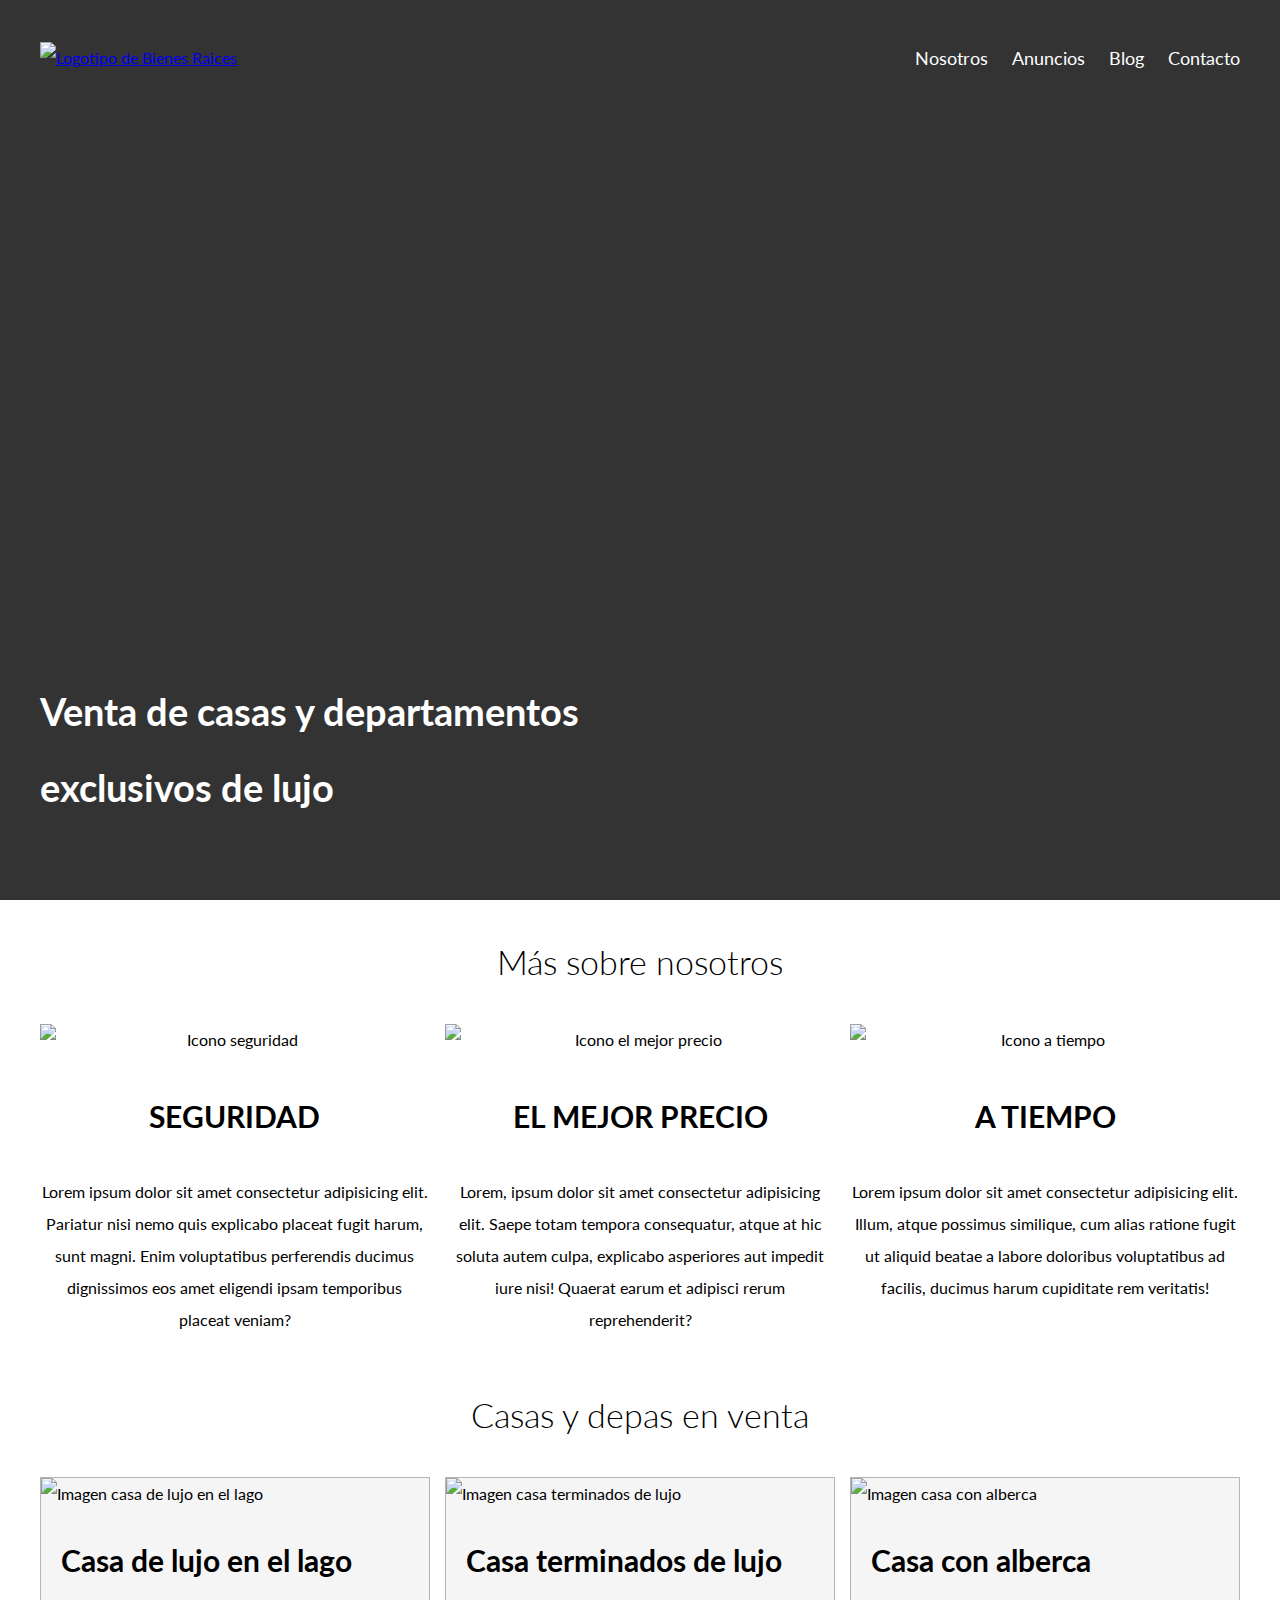
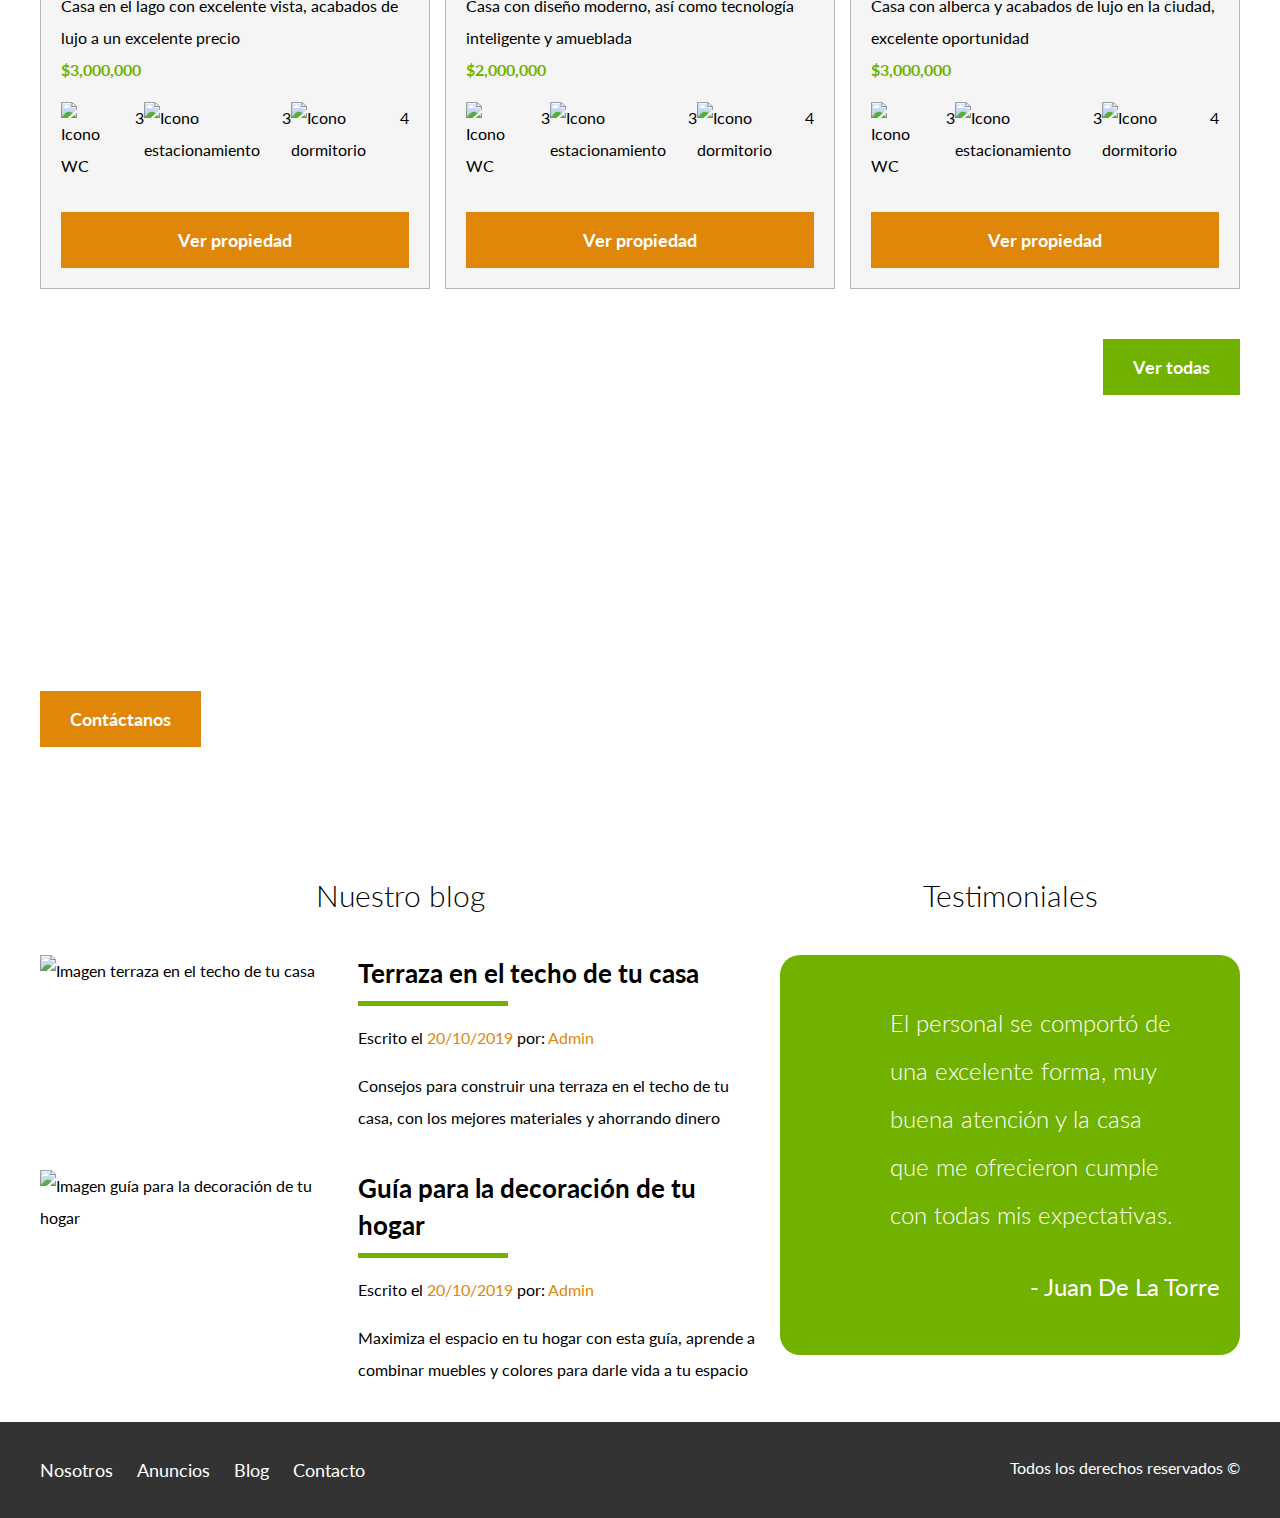
==== commit b29dbe7a: "Created contact page" ====
--- a/index.html
+++ b/index.html
@@ -68,7 +68,7 @@
                             <p>4</p>
                         </li>
                     </ul>
-                    <a href="#" class="button button-orange display-block">Ver propiedad</a>
+                    <a href="anuncio.html" class="button button-orange display-block">Ver propiedad</a>
                 </div>
             </div>
             <div class="ad">
@@ -91,7 +91,7 @@
                             <p>4</p>
                         </li>
                     </ul>
-                    <a href="#" class="button button-orange display-block">Ver propiedad</a>
+                    <a href="anuncio.html" class="button button-orange display-block">Ver propiedad</a>
                 </div>
             </div>
             <div class="ad">
@@ -114,7 +114,7 @@
                             <p>4</p>
                         </li>
                     </ul>
-                    <a href="#" class="button button-orange display-block">Ver propiedad</a>
+                    <a href="anuncio.html" class="button button-orange display-block">Ver propiedad</a>
                 </div>
             </div>
         </div>
@@ -137,7 +137,7 @@
                     <img src="/img/blog1.jpg" alt="Imagen terraza en el techo de tu casa">
                 </div>
                 <div class="blog-text">
-                    <a href="#">
+                    <a href="entrada.html">
                         <h4>Terraza en el techo de tu casa</h4>
                     </a>
                     <p>Escrito el <span>20/10/2019</span> por: <span>Admin</span></p>
@@ -149,7 +149,7 @@
                     <img src="/img/blog2.jpg" alt="Imagen guía para la decoración de tu hogar">
                 </div>
                 <div class="blog-text">
-                    <a href="#">
+                    <a href="entrada.html">
                         <h4>Guía para la decoración de tu hogar</h4>
                     </a>
                     <p>Escrito el <span>20/10/2019</span> por: <span>Admin</span></p>
--- a/css/styles.css
+++ b/css/styles.css
@@ -33,6 +33,12 @@
 
 img {
     max-width: 100%;
+    display: block;
+    margin: 0 auto;
+}
+
+label {
+    display: block;
 }
 
 .section {
@@ -49,6 +55,10 @@
 
 .display-block {
     display: block!important;
+}
+
+.centered-content {
+    max-width: 80rem;
 }
 
 .button {
@@ -70,6 +80,11 @@
     background-color: #71b100;
 }
 
+.site-header {
+    background-color: #333333;
+    padding: 1rem 0 3rem 0;
+}
+
 .site-header.start {
     background-image: url(../img/header.jpg);
     background-position: center center;
@@ -136,12 +151,14 @@
 .ad-container {
     display: flex;
     justify-content: space-between;
+    flex-wrap: wrap;
 }
 
 .ad {
-    flex-basis: calc(33.3% - 1rem);
+    flex: 0 0 calc(33.3% - 1rem);
     border: 1px solid #b5b5b5;
     background-color: #f5f5f5;
+    margin-bottom: 2rem;
 }
 
 .ad-content {
@@ -186,6 +203,8 @@
     padding: 0;
     display: flex;
     justify-content: space-evenly;
+    max-width: 50rem;
+    flex: 1;
 }
 
 .icons-features li {
@@ -292,4 +311,23 @@
 .copyright {
     margin: 0;
     color: white;
+}
+
+.nosotros-content {
+    display: grid;
+    grid-template-columns: repeat(2, 1fr);
+    column-gap: 2rem;
+}
+
+.nosotros-text blockquote {
+    font-weight: 900;
+    font-size: 2rem;
+    margin: 0;
+    padding: 1rem 0 3rem 0
+}
+
+.property-summary {
+    display: flex;
+    justify-content: space-between;
+    align-items: center;
 }